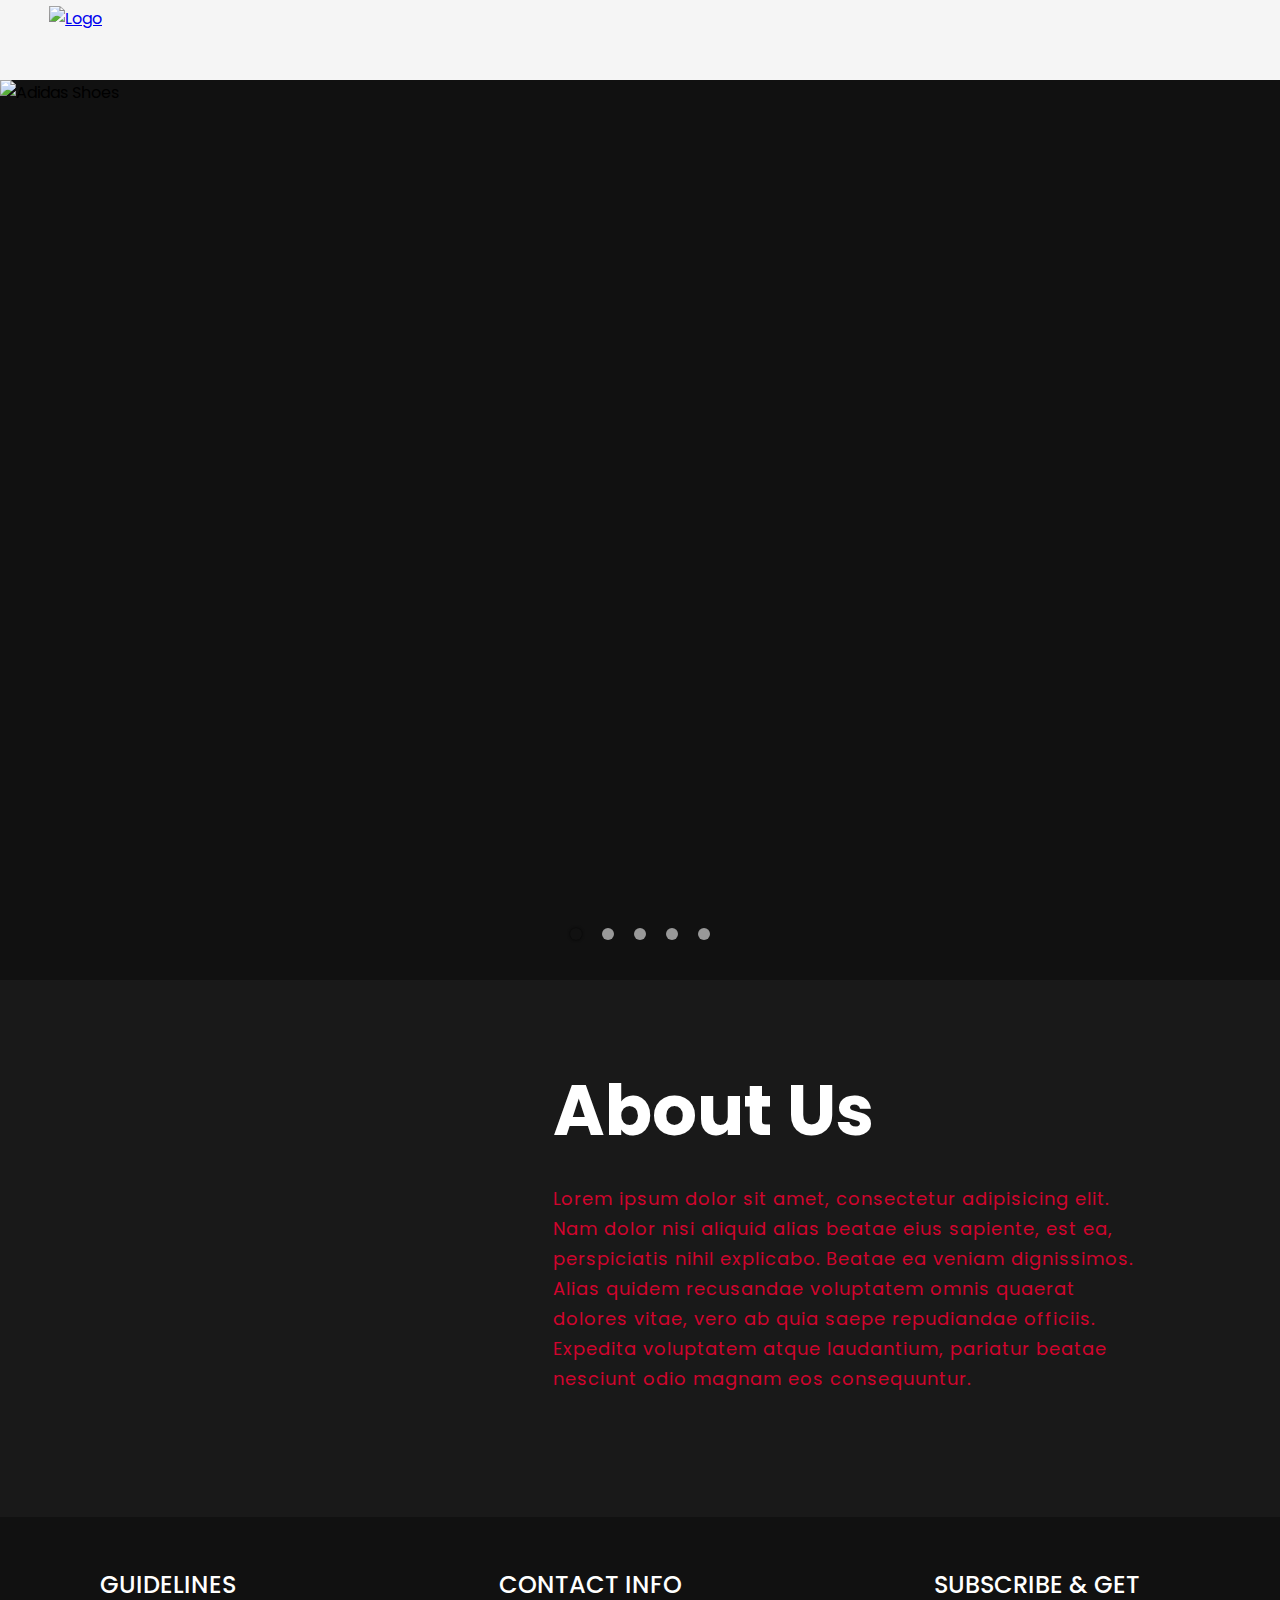
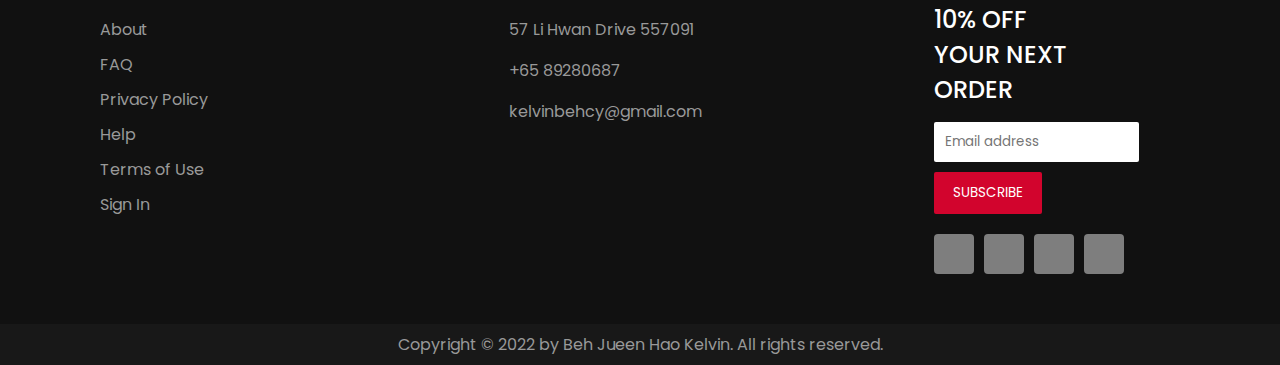
==== index.html @ 75c3de5b "testing" ====
<!DOCTYPE html>
<html lang="en">
  <head>
    <meta charset="UTF-8" />
    <meta http-equiv="X-UA-Compatible" content="IE=edge" />
    <meta name="viewport" content="width=device-width, initial-scale=1.0" />
    <script
      src="https://kit.fontawesome.com/a63376e838.js"
      crossorigin="anonymous"
    ></script>
    <link rel="preconnect" href="https://fonts.googleapis.com" />
    <link rel="preconnect" href="https://fonts.gstatic.com" crossorigin />
    <link
      href="https://fonts.googleapis.com/css2?family=Poppins:wght@300;400;500;600;700;800;900&display=swap"
      rel="stylesheet"
    />
    <script type="text/javascript" src="../js_files/app.js" defer></script>
    <link rel="stylesheet" href="../css_files/normalize.css" />
    <link rel="stylesheet" href="../css_files/styles.css" />
    <title>Home</title>
  </head>
  <body>
    <!-- Header -->
    <header>
      <div class="nav-container">
        <a href="index.html"
          ><img
            id="logo"
            src="../images_files/KIX Company Logo Black.png"
            alt="Logo"
        /></a>
        <nav>
          <ul class="navigation">
            <li><a href="index.html">Home</a></li>
            <li><a href="#">Info</a></li>
            <li><a href="products.html" target="_blank">Products</a></li>
            <li><a href="#">Contact</a></li>
            <li><a href="login.html" target="blank">Log In</a></li>
          </ul>
        </nav>
      </div>
    </header>
    <!-- End Header -->
    <!-- Slide Show Start -->
    <main>
      <div class="image-sliders">
        <div class="slides active">
          <img src="../images_files/Adidas Shoe.jpg" alt="Adidas Shoes" />
        </div>
        <div class="slides">
          <img src="../images_files/Nike Shoe.jpg" alt="Nike Shoes" />
        </div>
        <div class="slides">
          <img src="../images_files/Yeezy Shoe.jpg" alt="Yeezy Shoes" />
        </div>
        <div class="slides">
          <img
            src="../images_files/New Balance Shoe.jpg"
            alt="New Balance Shoes"
          />
        </div>
        <div class="slides">
          <img src="../images_files/Puma Shoe.jpg" alt="Puma Shoes" />
        </div>
        <div class="button-navigation">
          <div class="buttons active"></div>
          <div class="buttons"></div>
          <div class="buttons"></div>
          <div class="buttons"></div>
          <div class="buttons"></div>
        </div>
      </div>
    </main>
    <!-- Slide Show End -->
    <!-- About Us Start -->
    <article>
      <section class="about">
        <div class="about-container">
          <img src="../images_files/KIX Company Logo White.png" alt="" />
          <div class="about-text">
            <h1>about us</h1>
            <p>
              Lorem ipsum dolor sit amet, consectetur adipisicing elit. Nam
              dolor nisi aliquid alias beatae eius sapiente, est ea,
              perspiciatis nihil explicabo. Beatae ea veniam dignissimos. Alias
              quidem recusandae voluptatem omnis quaerat dolores vitae, vero ab
              quia saepe repudiandae officiis. Expedita voluptatem atque
              laudantium, pariatur beatae nesciunt odio magnam eos consequuntur.
            </p>
          </div>
        </div>
      </section>
    </article>
    <!-- About Us End-->
    <!-- Footer Start-->
    <section class="footerstart">
      <footer>
        <div class="footer-container">
          <div class="section quicklinks">
            <h2>Guidelines</h2>
            <ul>
              <li><a href="#">About</a></li>
              <li><a href="#">FAQ</a></li>
              <li><a href="#">Privacy Policy</a></li>
              <li><a href="#">Help</a></li>
              <li><a href="#">Terms of Use</a></li>
              <li><a href="#">Sign In</a></li>
            </ul>
          </div>
          <div class="section contact">
            <h2>Contact Info</h2>
            <ul class="contactinfo">
              <li>
                <span><i class="fa-solid fa-location-dot"></i></span>
                <span
                  ><a
                    href="https://goo.gl/maps/MkbJbfi45PZEK6fr9"
                    target="_blank"
                    >57 Li Hwan Drive 557091</a
                  ></span
                >
              </li>
              <li>
                <span><i class="fa-solid fa-phone"></i></span>
                <p><a href="tel:89280687">+65 89280687</a></p>
              </li>
              <li>
                <span><i class="fa-solid fa-envelope"></i></span>
                <p>
                  <a href="mailto:kelvinbehcy@gmail.com" target="_blank"
                    >kelvinbehcy@gmail.com</a
                  >
                </p>
              </li>
            </ul>
          </div>
          <div class="section subscribe">
            <form action="">
              <h2>Subscribe & get 10% off <br />your next order</h2>
              <label for="email" class="hidden-label">Email</label>
              <input
                name="email"
                type="email"
                placeholder="Email address"
                required
              />
              <input type="submit" value="Subscribe" />
            </form>
            <ul class="socialmedia">
              <li>
                <a href="#"><i class="fa-brands fa-facebook-f"></i></a>
              </li>
              <li>
                <a href="#"><i class="fa-brands fa-twitter"></i></a>
              </li>
              <li>
                <a href="#"><i class="fa-brands fa-instagram"></i></a>
              </li>
              <li>
                <a href="#"><i class="fa-brands fa-youtube"></i></a>
              </li>
            </ul>
          </div>
        </div>
      </footer>
    </section>
    <div class="copyright">
      <p>Copyright © 2022 by Beh Jueen Hao Kelvin. All rights reserved.</p>
    </div>
    <!-- Footer End-->
  </body>
</html>
---- css_files/styles.css ----
/* Importing Google Fonts */
@import url("https://fonts.googleapis.com/css2?family=Poppins:wght@300;400;500;600;700;800;900&display=swap");

* {
  font-family: "Poppins", sans-serif;
  box-sizing: border-box;
  margin: 0;
  padding: 0;
}
html {
  scroll-behavior: smooth;
}
body {
  background: #fff;
  /*background-color: #4158d0;
    background: #0f2027;
    background: -webkit-linear-gradient(to right, #2c5364, #203a43, #0f2027);
    background: linear-gradient(to right, #2c5364, #203a43, #0f2027);*/
  min-height: 100vh;
  background-repeat: no-repeat;
  background-attachment: fixed;
  transition: 0.5s ease;
  -webkit-user-select: none;
  -ms-user-select: none;
  user-select: none;
}
/* Animations */
@keyframes fadeBounce {
  0% {
    opacity: 0;
    transform: translateY(-200%);
  }
  40% {
    transform: translateY(0);
  }
  55% {
    transform: translateY(-6px);
  }
  70% {
    opacity: 1;

    transform: translateY(0);
  }
  85% {
    transform: translateY(-3px);
  }
  100% {
    opacity: 1;
    transform: translateY(0);
  }
}
@keyframes animate-fade {
  0% {
    opacity: 0;
  }
  100% {
    opacity: 1;
  }
}
/* Making my nav header */
header {
  background: #f5f5f5;
  position: relative;
  transition: 0.5s;
}
.nav-container {
  width: 97%;
  height: auto;
  margin: auto;
  height: 79.8px;
}
#logo {
  width: 5%;
  position: relative;
  top: 6px;
  left: 30px;
  animation-duration: 0.5s;
  animation-name: animate-fade;
  animation-delay: 0.5s;
  animation-fill-mode: backwards;
  transition: 0.5s;
}
nav {
  float: right;
  opacity: 0;
  animation: fadeBounce 1s forwards;
}
.navigation {
  margin: 0;
  padding: 0;
  list-style: none;
}
.navigation li {
  list-style-image: none;
  margin: 0 23px;
  transition: 0.5ms;
  float: left;
  margin-top: 23px;
}
.navigation li a {
  display: block;
  position: relative;
  text-decoration: none;
  padding: 5px;
  font-size: 18px;
  color: #111;
  text-transform: uppercase;
  transition: 0.5s;
}
.navigation:hover li a {
  /*transform: scale(1.4);*/
  opacity: 0.3;
  /*filter: blur(5px);*/
}
.navigation li a:hover {
  transform: scale(1.4);
  opacity: 1;
  filter: blur(0);
}
.navigation li a::before {
  content: "";
  position: absolute;
  bottom: 0;
  left: 0;
  width: 100%;
  height: 1px;
  background: #D2042D;
  z-index: -1;
  transform-origin: bottom right;
  transform: scaleX(0);
  transition: transform 0.5s;
}
.navigation li a:hover::before {
  transition: transform 0.5s;
  transform-origin: bottom left;
  transform: scaleX(1);
}
/* Image slider for main content of Home page */
.image-sliders
{
    position: relative;
    width: 100%;
    height: 100vh;
    background: #111;
}
.image-sliders .slides
{
    z-index: 1;
    position: absolute;
    width: 100%;
    clip-path: inset(0 100% 0 0);
    
}
.image-sliders .slides.active
{
    clip-path: inset(0 0 0 0);
    transition: 2.3s ease;
    transition-property: clip-path;
}
.image-sliders .slides img
{
    height: 100vh;
    width: 100%;
    object-fit: cover;
    z-index: 1;

}
.image-sliders .button-navigation
{
    position: absolute;
    display: flex;
    bottom: 30px;
    left: 50%;
    transform: translateX(-50%);
    z-index: 2;
}
.image-sliders .button-navigation .buttons
{
    margin: 10px;
    width: 12px;
    height: 12px;
    cursor: pointer;
    border-radius: 50%;
    background: #999;
}
.image-sliders .button-navigation .buttons.active{
    background: #111;
    box-shadow: 0 0 3px rgba(0, 0, 0, 0.9);
}
/* About Us Home Page */
.about{
  width: 100%;
  padding: 78px 0px;
  background-color: #191919;
}
.about img{
  height: auto;
  width: 320px;
}
.about-text
{
  width: 600px;

}
.about-container
{
  width: 1130px;
  max-width: 95%;
  margin: 0 auto;
  display: flex;
  align-items: center;
  justify-content: space-around;
}
.about-text h1{
  color: white;
  font-size: 70px;
  text-transform: capitalize;
  margin-bottom: 20px;
}
.about-text p
{
  color: #D2042D;
  letter-spacing: 1px;
  line-height: 30px;
  font-size: 18px;
  margin-bottom: 45px;
}
/* Footer for website */
.footerstart {
  display: flex;
  justify-content: flex-end;
  align-items: center;
  flex-direction: column;
}
footer {
  position: relative;
  width: 100%;
  height: auto;
  padding: 50px 100px;
  background: #111;
  display: flex;
  justify-content: center;
  flex-wrap: wrap;
}
footer .footer-container {
  width: 100%;
  display: flex;
  justify-content: space-between;
  flex-wrap: wrap;
  flex-direction: row;
}
footer .footer-container .section {
  margin-right: 30px;
}
footer .footer-container .section.subscribe {
  width: 20%;
}
.hidden-label {
  position: absolute;
  height: 0;
  width: 0;
  overflow: hidden;
  visibility: hidden;
}
.subscribe input[type="email"]
{
  width: 95%;
  display: block;
  box-sizing: border-box;
  padding: 0 10px;
  height: 40px;
  border: 1px solid transparent;
  border-radius: 2px;
  outline: none;
}
.subscribe input[type="submit"]
{
  width: 50%;
  display: block;
  box-sizing: border-box;
  background-color: #D2042D;
  color: #fff;
  padding: 10px 0;
  margin-top: 10px;
  border: 1px solid transparent;
  border-radius: 2px;
  outline: none;
  cursor: pointer;
  text-transform: uppercase;
}
footer .footer-container h2 {
  position: relative;
  color: #fff;
  font-weight: 500;
  margin-bottom: 15px;
  text-transform: uppercase;
}
footer p,
footer span,
footer li a {
  color: #999;
  list-style: none;
  text-decoration: none;
}

.socialmedia {
  margin-top: 20px;
  display: flex;
}
.socialmedia li {
  list-style: none;
}
.socialmedia li a {
  display: inline-block;
  width: 40px;
  height: 40px;
  background: #222;
  display: flex;
  justify-content: center;
  align-items: center;
  margin-right: 10px;
  text-decoration: none;
  border-radius: 4px;
  background-color: #7e7e7e;
}

.socialmedia li a:hover {
  background-color: #fff;
}

.socialmedia li a .fa-brands {
  color: #111;
  font-size: 20px;
}
.socialmedia li a .fa-brands.fa-instagram {
  font-weight: bolder;
}
.quicklinks {
  position: relative;
  width: 25;
}
.quicklinks ul li {
  list-style: none;
}
.quicklinks ul li a {
  color: #999;
  text-decoration: none;
  margin-bottom: 10px;
  display: inline-block;
}
.quicklinks ul li a:hover,
.contact .contactinfo li a:hover {
  color: #fff;
}
.contact {
  width: (35% - 60px);
  margin-right: 0 !important;
}
.contact .contactinfo {
  position: relative;
}
.contact .contactinfo li {
  display: flex;
  margin-bottom: 16px;
}
.contact .contactinfo li span:nth-child(1) {
  color: #fff;
  font-size: 20px;
  margin-right: 10px;
}

.copyright {
  width: 100%;
  background: #181818;
  padding: 8px 100px;
  text-align: center;
  color: #999;
}
@media (max-width: 991px) {
  footer {
    padding: 40px;
  }

  footer .footer-container {
    flex-direction: column;
  }
  .footer .footer-container .section {
    margin-right: 0;
    margin-bottom: 40px;
  }

  footer .footer-container .section.subscribe,
  .quicklinks {
    width: 100%;
  }
  .copyright {
    padding: 8px 40px;
  }
}
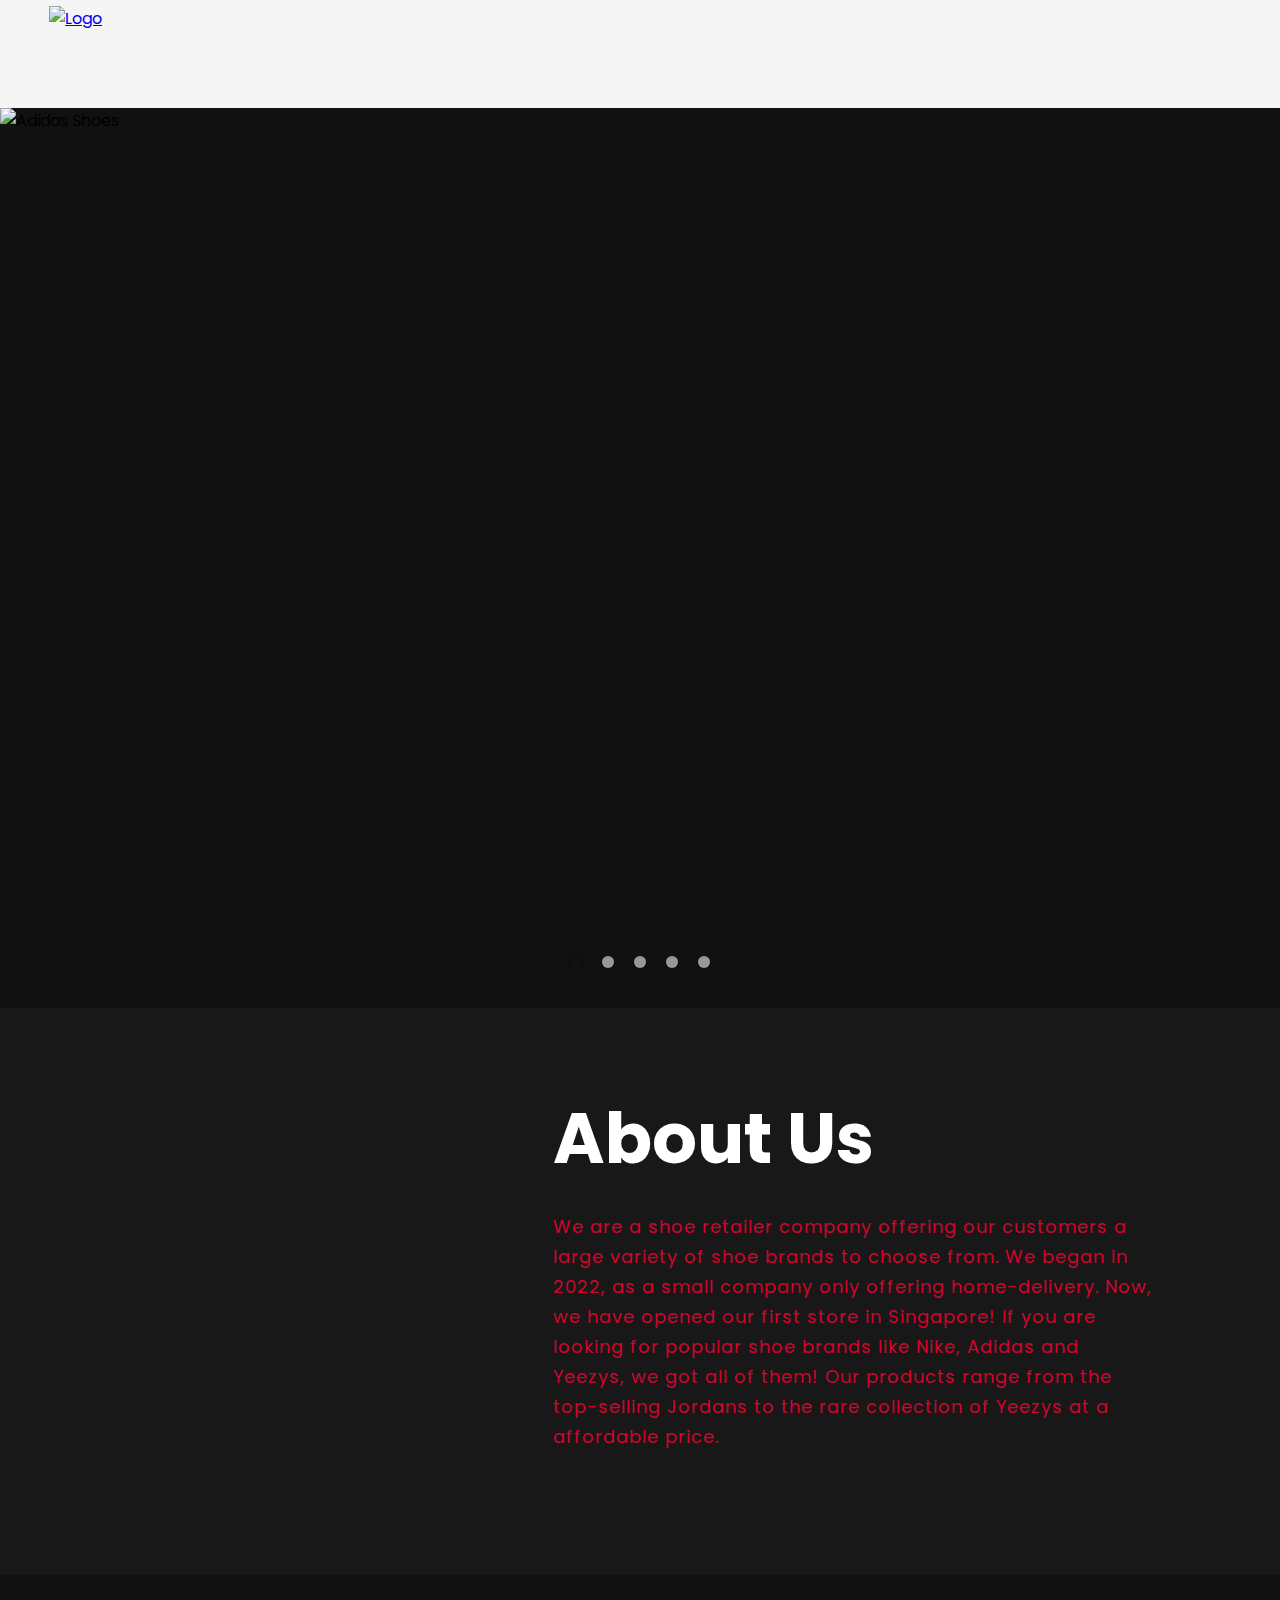
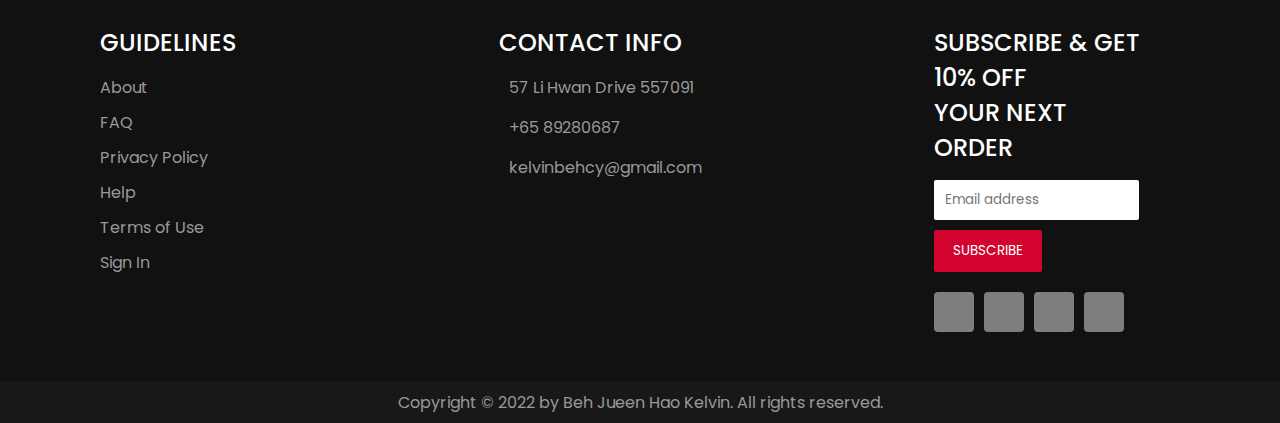
==== commit 48c3257b: "testing for github page" ====
--- a/index.html
+++ b/index.html
@@ -1,172 +1,155 @@
 <!DOCTYPE html>
 <html lang="en">
-  <head>
-    <meta charset="UTF-8" />
-    <meta http-equiv="X-UA-Compatible" content="IE=edge" />
-    <meta name="viewport" content="width=device-width, initial-scale=1.0" />
-    <script
-      src="https://kit.fontawesome.com/a63376e838.js"
-      crossorigin="anonymous"
-    ></script>
-    <link rel="preconnect" href="https://fonts.googleapis.com" />
-    <link rel="preconnect" href="https://fonts.gstatic.com" crossorigin />
-    <link
-      href="https://fonts.googleapis.com/css2?family=Poppins:wght@300;400;500;600;700;800;900&display=swap"
-      rel="stylesheet"
-    />
-    <script type="text/javascript" src="../js_files/app.js" defer></script>
-    <link rel="stylesheet" href="../css_files/normalize.css" />
-    <link rel="stylesheet" href="../css_files/styles.css" />
-    <title>Home</title>
-  </head>
-  <body>
-    <!-- Header -->
-    <header>
-      <div class="nav-container">
-        <a href="index.html"
-          ><img
-            id="logo"
-            src="../images_files/KIX Company Logo Black.png"
-            alt="Logo"
-        /></a>
-        <nav>
-          <ul class="navigation">
-            <li><a href="index.html">Home</a></li>
-            <li><a href="#">Info</a></li>
-            <li><a href="products.html" target="_blank">Products</a></li>
-            <li><a href="#">Contact</a></li>
-            <li><a href="login.html" target="blank">Log In</a></li>
-          </ul>
-        </nav>
+
+<head>
+  <meta charset="UTF-8" />
+  <meta http-equiv="X-UA-Compatible" content="IE=edge" />
+  <meta name="viewport" content="width=device-width, initial-scale=1.0" />
+  <script src="https://kit.fontawesome.com/a63376e838.js" crossorigin="anonymous"></script>
+  <link rel="preconnect" href="https://fonts.googleapis.com" />
+  <link rel="preconnect" href="https://fonts.gstatic.com" crossorigin />
+  <link href="https://fonts.googleapis.com/css2?family=Poppins:wght@300;400;500;600;700;800;900&display=swap"
+    rel="stylesheet" />
+  <script type="text/javascript" src="../js_files/app.js" defer></script>
+  <link rel="stylesheet" href="css_files/normalize.css" />
+  <link rel="stylesheet" href="css_files/styles.css" />
+  <title>Home</title>
+</head>
+
+<body>
+  <!-- Header -->
+  <header>
+    <div class="menu">
+      <div class="line"></div>
+      <div class="line"></div>
+      <div class="line"></div>
+    </div>
+    <div class="nav-container">
+      <a href="index.html"><img id="logo" src="../images_files/KIX Company Logo Black.png" alt="Logo" /></a>
+      <nav>
+        <ul class="navigation">
+          <li><a href="index.html">Home</a></li>
+          <li><a href="../html_files/products.html" target="_blank">Products</a></li>
+          <li><a href="../html_files/guidelines.html" target="_blank">Guidelines</a></li>
+          <li><a href="#linktofooter">Contact</a></li>
+          <li><a href="../html_files/login.html" target="blank">Log In</a></li>
+        </ul>
+      </nav>
+    </div>
+  </header>
+  <!-- End Header -->
+  <!-- Slide Show Start -->
+  <main>
+    <div class="image-sliders">
+      <div class="slides active">
+        <img src="../images_files/Adidas Shoe.jpg" alt="Adidas Shoes" />
       </div>
-    </header>
-    <!-- End Header -->
-    <!-- Slide Show Start -->
-    <main>
-      <div class="image-sliders">
-        <div class="slides active">
-          <img src="../images_files/Adidas Shoe.jpg" alt="Adidas Shoes" />
-        </div>
-        <div class="slides">
-          <img src="../images_files/Nike Shoe.jpg" alt="Nike Shoes" />
-        </div>
-        <div class="slides">
-          <img src="../images_files/Yeezy Shoe.jpg" alt="Yeezy Shoes" />
-        </div>
-        <div class="slides">
-          <img
-            src="../images_files/New Balance Shoe.jpg"
-            alt="New Balance Shoes"
-          />
-        </div>
-        <div class="slides">
-          <img src="../images_files/Puma Shoe.jpg" alt="Puma Shoes" />
-        </div>
-        <div class="button-navigation">
-          <div class="buttons active"></div>
-          <div class="buttons"></div>
-          <div class="buttons"></div>
-          <div class="buttons"></div>
-          <div class="buttons"></div>
+      <div class="slides">
+        <img src="../images_files/Nike Shoe.jpg" alt="Nike Shoes" />
+      </div>
+      <div class="slides">
+        <img src="../images_files/Yeezy Shoe.jpg" alt="Yeezy Shoes" />
+      </div>
+      <div class="slides">
+        <img src="../images_files/New Balance Shoe.jpg" alt="New Balance Shoes" />
+      </div>
+      <div class="slides">
+        <img src="../images_files/Puma Shoe.jpg" alt="Puma Shoes" />
+      </div>
+      <div class="button-navigation">
+        <div class="buttons active"></div>
+        <div class="buttons"></div>
+        <div class="buttons"></div>
+        <div class="buttons"></div>
+        <div class="buttons"></div>
+      </div>
+    </div>
+  </main>
+  <!-- Slide Show End -->
+  <!-- About Us Start -->
+  <article id="about">
+    <section class="about">
+      <div class="about-container">
+        <img src="../images_files/KIX Company Logo White.png" alt="" />
+        <div class="about-text">
+          <h1>about us</h1>
+          <p>
+            We are a shoe retailer company offering our customers a large variety of shoe brands to choose from. We
+            began in 2022, as a small company only offering home-delivery. Now, we have opened our first store in
+            Singapore! If you
+            are looking for popular shoe brands like Nike, Adidas and Yeezys, we got all of them! Our products range
+            from the top-selling Jordans to the rare collection of Yeezys at a affordable price.
+          </p>
         </div>
       </div>
-    </main>
-    <!-- Slide Show End -->
-    <!-- About Us Start -->
-    <article>
-      <section class="about">
-        <div class="about-container">
-          <img src="../images_files/KIX Company Logo White.png" alt="" />
-          <div class="about-text">
-            <h1>about us</h1>
+    </section>
+  </article>
+  <!-- About Us End-->
+  <!-- Footer Start-->
+  <a id="linktofooter">
+    <section class="footerstart"></section>
+  </a>
+  <footer>
+    <div class="footer-container">
+      <div class="section quicklinks">
+        <h2>Guidelines</h2>
+        <ul>
+          <li><a href="index.html#about">About</a></li>
+          <li><a href="../html_files/guidelines.html#faq" target="_blank">FAQ</a></li>
+          <li><a href="../html_files/guidelines.html#pp" target="_blank">Privacy Policy</a></li>
+          <li><a href="../html_files/guidelines.html#help" target="_blank">Help</a></li>
+          <li><a href="../html_files/guidelines.html#tou" target="_blank">Terms of Use</a></li>
+          <li><a href="../html_files/login.html" target="_blank">Sign In</a></li>
+        </ul>
+      </div>
+      <div class="section contact">
+        <h2>Contact Info</h2>
+        <ul class="contactinfo">
+          <li>
+            <span><i class="fa-solid fa-location-dot"></i></span>
+            <span><a href="https://goo.gl/maps/MkbJbfi45PZEK6fr9" target="_blank">57 Li Hwan Drive 557091</a></span>
+          </li>
+          <li>
+            <span><i class="fa-solid fa-phone"></i></span>
+            <p><a href="tel:89280687">+65 89280687</a></p>
+          </li>
+          <li>
+            <span><i class="fa-solid fa-envelope"></i></span>
             <p>
-              Lorem ipsum dolor sit amet, consectetur adipisicing elit. Nam
-              dolor nisi aliquid alias beatae eius sapiente, est ea,
-              perspiciatis nihil explicabo. Beatae ea veniam dignissimos. Alias
-              quidem recusandae voluptatem omnis quaerat dolores vitae, vero ab
-              quia saepe repudiandae officiis. Expedita voluptatem atque
-              laudantium, pariatur beatae nesciunt odio magnam eos consequuntur.
+              <a href="mailto:kelvinbehcy@gmail.com" target="_blank">kelvinbehcy@gmail.com</a>
             </p>
-          </div>
-        </div>
-      </section>
-    </article>
-    <!-- About Us End-->
-    <!-- Footer Start-->
-    <section class="footerstart">
-      <footer>
-        <div class="footer-container">
-          <div class="section quicklinks">
-            <h2>Guidelines</h2>
-            <ul>
-              <li><a href="#">About</a></li>
-              <li><a href="#">FAQ</a></li>
-              <li><a href="#">Privacy Policy</a></li>
-              <li><a href="#">Help</a></li>
-              <li><a href="#">Terms of Use</a></li>
-              <li><a href="#">Sign In</a></li>
-            </ul>
-          </div>
-          <div class="section contact">
-            <h2>Contact Info</h2>
-            <ul class="contactinfo">
-              <li>
-                <span><i class="fa-solid fa-location-dot"></i></span>
-                <span
-                  ><a
-                    href="https://goo.gl/maps/MkbJbfi45PZEK6fr9"
-                    target="_blank"
-                    >57 Li Hwan Drive 557091</a
-                  ></span
-                >
-              </li>
-              <li>
-                <span><i class="fa-solid fa-phone"></i></span>
-                <p><a href="tel:89280687">+65 89280687</a></p>
-              </li>
-              <li>
-                <span><i class="fa-solid fa-envelope"></i></span>
-                <p>
-                  <a href="mailto:kelvinbehcy@gmail.com" target="_blank"
-                    >kelvinbehcy@gmail.com</a
-                  >
-                </p>
-              </li>
-            </ul>
-          </div>
-          <div class="section subscribe">
-            <form action="">
-              <h2>Subscribe & get 10% off <br />your next order</h2>
-              <label for="email" class="hidden-label">Email</label>
-              <input
-                name="email"
-                type="email"
-                placeholder="Email address"
-                required
-              />
-              <input type="submit" value="Subscribe" />
-            </form>
-            <ul class="socialmedia">
-              <li>
-                <a href="#"><i class="fa-brands fa-facebook-f"></i></a>
-              </li>
-              <li>
-                <a href="#"><i class="fa-brands fa-twitter"></i></a>
-              </li>
-              <li>
-                <a href="#"><i class="fa-brands fa-instagram"></i></a>
-              </li>
-              <li>
-                <a href="#"><i class="fa-brands fa-youtube"></i></a>
-              </li>
-            </ul>
-          </div>
-        </div>
-      </footer>
-    </section>
-    <div class="copyright">
-      <p>Copyright © 2022 by Beh Jueen Hao Kelvin. All rights reserved.</p>
+          </li>
+        </ul>
+      </div>
+      <div class="section subscribe">
+        <form action="">
+          <h2>Subscribe & get 10% off <br />your next order</h2>
+          <label for="email" class="hidden-label">Email</label>
+          <input name="email" type="email" placeholder="Email address" required />
+          <input type="submit" value="Subscribe" />
+        </form>
+        <ul class="socialmedia">
+          <li>
+            <a href="https://www.facebook.com/" target="_blank"><i class="fa-brands fa-facebook-f"></i></a>
+          </li>
+          <li>
+            <a href="https://twitter.com/home" target="_blank"><i class="fa-brands fa-twitter"></i></a>
+          </li>
+          <li>
+            <a href="https://www.instagram.com/" target="_blank"><i class="fa-brands fa-instagram"></i></a>
+          </li>
+          <li>
+            <a href="https://www.youtube.com/" target="_blank"><i class="fa-brands fa-youtube"></i></a>
+          </li>
+        </ul>
+      </div>
     </div>
-    <!-- Footer End-->
-  </body>
-</html>
+  </footer>
+  </section>
+  <div class="copyright">
+    <p>Copyright © 2022 by Beh Jueen Hao Kelvin. All rights reserved.</p>
+  </div>
+  <!-- Footer End-->
+</body>
+
+</html>--- a/css_files/styles.css
+++ b/css_files/styles.css
@@ -57,8 +57,28 @@
     opacity: 1;
   }
 }
-/* Making my nav header */
+@keyframes rainbow-colors {
+  0% {
+    color: hsl(197, 97%, 66%, 1);
+  }
+  25% {
+    color: hsl(0, 100%, 100%, 1);
+  }
+  50% {
+    color: hsl(348, 83%, 81%, 1);
+  }
+  75% {
+    color: hsl(0.75turn, 90%, 65%);
+  }
+  100% {
+    color: hsl(1turn, 90%, 65%);
+  }
+}
+/* Making my nav header Start*/
 header {
+  display: flex;
+  justify-content: space-between;
+  align-items: center;
   background: #f5f5f5;
   position: relative;
   transition: 0.5s;
@@ -67,14 +87,14 @@
   width: 97%;
   height: auto;
   margin: auto;
-  height: 79.8px;
+  height: 12vh;
 }
 #logo {
-  width: 5%;
+  width: 4em;
   position: relative;
   top: 6px;
   left: 30px;
-  animation-duration: 0.5s;
+  animation-duration: 0.5s ease;
   animation-name: animate-fade;
   animation-delay: 0.5s;
   animation-fill-mode: backwards;
@@ -85,14 +105,18 @@
   opacity: 0;
   animation: fadeBounce 1s forwards;
 }
+.navigation ul {
+  display: flex;
+}
 .navigation {
-  margin: 0;
-  padding: 0;
+  display: flex;
+  justify-content: center;
+  flex-wrap: wrap;
   list-style: none;
 }
 .navigation li {
   list-style-image: none;
-  margin: 0 23px;
+  margin: 0 25px;
   transition: 0.5ms;
   float: left;
   margin-top: 23px;
@@ -105,7 +129,7 @@
   font-size: 18px;
   color: #111;
   text-transform: uppercase;
-  transition: 0.5s;
+  transition: 0.5s ease;
 }
 .navigation:hover li a {
   /*transform: scale(1.4);*/
@@ -113,6 +137,7 @@
   /*filter: blur(5px);*/
 }
 .navigation li a:hover {
+  backface-visibility: hidden;
   transform: scale(1.4);
   opacity: 1;
   filter: blur(0);
@@ -124,7 +149,7 @@
   left: 0;
   width: 100%;
   height: 1px;
-  background: #D2042D;
+  background: #d2042d;
   z-index: -1;
   transform-origin: bottom right;
   transform: scaleX(0);
@@ -135,75 +160,105 @@
   transform-origin: bottom left;
   transform: scaleX(1);
 }
-/* Image slider for main content of Home page */
-.image-sliders
-{
-    position: relative;
-    width: 100%;
-    height: 100vh;
+header .menu {
+  display: none;
+}
+@media (max-width: 880px) {
+  header .menu {
+    display: block;
+    cursor: pointer;
+  }
+  header .menu .line {
+    width: 30px;
+    height: 3px;
     background: #111;
-}
-.image-sliders .slides
-{
-    z-index: 1;
+    margin: 6px 0;
+  }
+  .navigation {
+    height: 450px;
     position: absolute;
-    width: 100%;
-    clip-path: inset(0 100% 0 0);
-    
-}
-.image-sliders .slides.active
-{
-    clip-path: inset(0 0 0 0);
-    transition: 2.3s ease;
-    transition-property: clip-path;
-}
-.image-sliders .slides img
-{
-    height: 100vh;
-    width: 100%;
-    object-fit: cover;
-    z-index: 1;
-
-}
-.image-sliders .button-navigation
-{
-    position: absolute;
-    display: flex;
-    bottom: 30px;
-    left: 50%;
-    transform: translateX(-50%);
-    z-index: 2;
-}
-.image-sliders .button-navigation .buttons
-{
-    margin: 10px;
-    width: 12px;
-    height: 12px;
-    cursor: pointer;
-    border-radius: 50%;
-    background: #999;
-}
-.image-sliders .button-navigation .buttons.active{
-    background: #111;
-    box-shadow: 0 0 3px rgba(0, 0, 0, 0.9);
-}
-/* About Us Home Page */
-.about{
+    top: 80px;
+    left: 0;
+    right: 0;
+    width: 100vw;
+    background: #fff;
+    transition: 0.5s;
+  }
+  .navigation ul {
+    display: block;
+    width: fit-content;
+    margin: 80px auto 0 auto;
+    text-align: center;
+    transition: 0.5s;
+  }
+}
+/* Making my nav header End*/
+/* Image slider for main content (Home page) Start */
+.image-sliders {
+  position: relative;
+  width: 100%;
+  height: 100vh;
+  background: #111;
+}
+.image-sliders .slides {
+  z-index: 1;
+  position: absolute;
+  width: 100%;
+  height: 100vh;
+  clip-path: inset(0 100% 0 0);
+}
+.image-sliders .slides.active {
+  clip-path: inset(0 0 0 0);
+  transition: 2.3s ease;
+  transition-property: clip-path;
+}
+.image-sliders .slides img {
+  height: 100vh;
+  width: 100%;
+  object-fit: cover;
+  z-index: 1;
+}
+.image-sliders .button-navigation {
+  position: absolute;
+  display: flex;
+  bottom: 30px;
+  left: 50%;
+  transform: translateX(-50%);
+  z-index: 2;
+}
+.image-sliders .button-navigation .buttons {
+  margin: 10px;
+  width: 12px;
+  height: 12px;
+  cursor: pointer;
+  border-radius: 50%;
+  background: #999;
+}
+.image-sliders .button-navigation .buttons.active {
+  background: #111;
+  box-shadow: 0 0 3px rgba(0, 0, 0, 0.9);
+}
+@media (max-width: 1024px) {
+  .image-sliders {
+    max-width: 100%;
+    max-height: auto;
+  }
+}
+/* Image slider for main content (Home page) End */
+/* About Us (Home Page) Start */
+article .about {
   width: 100%;
   padding: 78px 0px;
-  background-color: #191919;
-}
-.about img{
+  background-color: #181818;
+}
+.about img {
   height: auto;
   width: 320px;
 }
-.about-text
-{
+.about-text {
   width: 600px;
-
-}
-.about-container
-{
+}
+.about-container {
   width: 1130px;
   max-width: 95%;
   margin: 0 auto;
@@ -211,21 +266,64 @@
   align-items: center;
   justify-content: space-around;
 }
-.about-text h1{
-  color: white;
+.about-text h1 {
+  color: #fff;
   font-size: 70px;
   text-transform: capitalize;
   margin-bottom: 20px;
-}
-.about-text p
-{
-  color: #D2042D;
+  transition: color 0.2s ease-in-out;
+  animation: rainbow-colors 5s linear alternate-reverse infinite;
+}
+.about-text p {
+  color: #d2042d;
   letter-spacing: 1px;
   line-height: 30px;
   font-size: 18px;
   margin-bottom: 45px;
 }
-/* Footer for website */
+@media (max-width: 1024px) {
+  .about-container {
+    flex-direction: column;
+  }
+  .about img {
+    width: 200px;
+    align-self: center;
+  }
+  .about-text h1 {
+    text-align: center;
+  }
+}
+@media (max-width: 768px) {
+  .about img {
+    width: 150px;
+  }
+  .about-text h1 {
+    font-size: 60px;
+  }
+  .about-text p {
+    font-size: 16px;
+    width: 65%;
+    height: auto;
+    margin: auto;
+  }
+}
+@media (max-width: 480px) {
+  .about img {
+    width: 100px;
+  }
+  .about-text h1 {
+    font-size: 50px;
+  }
+  .about-text p {
+    text-align: center;
+    font-size: 12px;
+    width: 45%;
+    height: auto;
+    margin: auto;
+  }
+}
+/* About Us (Home Page) End */
+/* Footer for website Start*/
 .footerstart {
   display: flex;
   justify-content: flex-end;
@@ -262,8 +360,7 @@
   overflow: hidden;
   visibility: hidden;
 }
-.subscribe input[type="email"]
-{
+.subscribe input[type="email"] {
   width: 95%;
   display: block;
   box-sizing: border-box;
@@ -273,12 +370,11 @@
   border-radius: 2px;
   outline: none;
 }
-.subscribe input[type="submit"]
-{
+.subscribe input[type="submit"] {
   width: 50%;
   display: block;
   box-sizing: border-box;
-  background-color: #D2042D;
+  background-color: #d2042d;
   color: #fff;
   padding: 10px 0;
   margin-top: 10px;
@@ -353,7 +449,6 @@
   color: #fff;
 }
 .contact {
-  width: (35% - 60px);
   margin-right: 0 !important;
 }
 .contact .contactinfo {
@@ -361,7 +456,7 @@
 }
 .contact .contactinfo li {
   display: flex;
-  margin-bottom: 16px;
+  margin-bottom: 15px;
 }
 .contact .contactinfo li span:nth-child(1) {
   color: #fff;
@@ -372,9 +467,9 @@
 .copyright {
   width: 100%;
   background: #181818;
+  color: #999;
   padding: 8px 100px;
   text-align: center;
-  color: #999;
 }
 @media (max-width: 991px) {
   footer {
@@ -396,4 +491,385 @@
   .copyright {
     padding: 8px 40px;
   }
-}+}
+/* Footer for website End*/
+/* Making Sign In (Login Page) Start*/
+.signin-main {
+  background-color: #191919;
+}
+.userinput {
+  position: relative;
+  display: flex;
+  height: 110vh;
+  justify-content: center;
+  align-items: center;
+  padding: 20px;
+  transition: 1s ease;
+  -webkit-user-select: none;
+  -ms-user-select: none;
+  user-select: none;
+  animation: fadeBounce 1s forwards;
+}
+.userinput .formcontainer {
+  position: relative;
+  background-color: #999;
+  width: 70%;
+  height: 550px;
+  overflow: hidden;
+  border-radius: 5px;
+}
+.userinput .formcontainer .user {
+  position: absolute;
+  display: flex;
+  top: 0;
+  left: 0;
+  width: 100%;
+  height: 100%;
+}
+.userinput .formcontainer .user .imgbox {
+  position: relative;
+  width: 50%;
+  height: 100%;
+}
+.userinput .formcontainer .user .imgbox img {
+  position: absolute;
+  object-fit: cover;
+  top: 0;
+  left: 0;
+  width: 100%;
+  height: 100%;
+}
+.userinput .formcontainer .user .formbox {
+  position: relative;
+  display: flex;
+  justify-content: center;
+  align-items: center;
+  width: 50%;
+  height: 100%;
+  background: #fff;
+  padding: 40px;
+  transition: 0.5s ease;
+}
+.userinput .formcontainer .user .formbox h2 {
+  position: relative;
+  font-size: 30px;
+  font-weight: 600;
+  text-transform: uppercase;
+  letter-spacing: 2px;
+  text-align: center;
+  width: 100%;
+  margin-bottom: 20px;
+  color: #555;
+}
+.userinput .formcontainer .user .formbox .signin-text {
+  position: relative;
+  bottom: 30px;
+  font-size: 30px;
+  font-weight: 600;
+  text-transform: uppercase;
+  letter-spacing: 2px;
+  text-align: center;
+  width: 100%;
+  margin-bottom: 20px;
+  color: #555;
+}
+section .formcontainer .user .formbox input {
+  width: 100%;
+  padding: 15px;
+  background-color: #f5f5f5;
+  color: #555;
+  border: none;
+  box-shadow: none;
+  border-radius: 3px;
+  font-size: 14px;
+  margin: 9px 0;
+  letter-spacing: 1px;
+  font-weight: 300;
+}
+section .formcontainer .user .formbox input[type="submit"] {
+  max-width: 100px;
+  background: #181818;
+  color: #fff;
+  cursor: pointer;
+  font-size: 14px;
+  font-weight: 500;
+  letter-spacing: 1px;
+  transition: 0.5s;
+}
+section .formcontainer .user.signupbox .formbox input[type="submit"] {
+  background: #181818;
+}
+section .formcontainer .user .formbox .signup {
+  position: relative;
+  margin-top: 20px;
+  font-size: 14px;
+  letter-spacing: 1px;
+  color: #555;
+  text-transform: uppercase;
+  font-weight: 450;
+}
+section .formcontainer .user .formbox .signup-policy a,
+section .formcontainer .user .formbox .signup a {
+  font-weight: 600;
+  font-size: 16px;
+  color: #181818;
+}
+section .formcontainer .user .formbox .signup a {
+  text-decoration: none;
+}
+.userinput .formcontainer .signupbox {
+  pointer-events: none;
+}
+.userinput .formcontainer.formcontainer.active .signupbox {
+  pointer-events: initial;
+}
+.userinput .formcontainer .signupbox .formbox {
+  top: 100%;
+}
+.userinput .formcontainer.active .signupbox .formbox {
+  top: 0;
+}
+.userinput .formcontainer .signupbox .imgbox {
+  transition: 0.5s ease;
+  top: -100%;
+}
+.userinput .formcontainer.active .signupbox .imgbox {
+  top: 0;
+}
+.userinput .formcontainer .signinbox .formbox {
+  top: 0;
+}
+.userinput .formcontainer.formcontainer.active .signinbox .formbox {
+  top: 100%;
+}
+.userinput .formcontainer .signinbox .imgbox {
+  transition: 0.5s ease;
+  top: 0;
+}
+.userinput .formcontainer.formcontainer.active .signinbox .imgbox {
+  top: -100%;
+}@media (max-width: 1286px) {
+  .userinput .formcontainer .user .formbox h2 {
+    font-size: 25px;
+    display: inline-block;
+    white-space: nowrap;
+    overflow: hidden;
+    clear: both;
+  }
+  section .formcontainer .user .formbox .signup-policy a,
+  section .formcontainer .user .formbox .signup a {
+    font-size: 15px;
+    font-weight: 550;
+  }
+}
+@media (max-width: 1024px) {
+  .userinput.card.formcontainer {
+    max-width: 400px;
+  }
+  .userinput .formcontainer .imgbox {
+    display: none;
+  }
+  .userinput .formcontainer .user .formbox {
+    width: 100%;
+  }
+  .userinput .formcontainer.active .signinbox .formbox {
+    top: -100%;
+  }
+  .userinput .formcontainer .user .formbox h2 {
+    font-size: 30px;
+  }
+}
+@media (max-width: 768px) {
+  .userinput .formcontainer {
+    width: 105%;
+  }
+}
+@media (max-width: 716px) {
+  .userinput .formcontainer .user .formbox h2 {
+    font-size: 25px;
+  }
+  .userinput .formcontainer .user .formbox {
+    width: 100%;
+  }
+}
+@media (max-width: 716px) {
+  section .formcontainer .user.signupbox .formbox input[type="submit"] {
+    display: block;
+  }
+  .userinput .formcontainer .user .formbox h2,
+  .userinput .formcontainer .user .formbox .signin-text {
+    font-size: 20px;
+  }
+  section .formcontainer .user .formbox .signup{
+    font-size: 15px;
+  }
+  section .formcontainer .user .formbox .signup-policy a{
+    font-size: 17px;
+  }
+  section .formcontainer .user .formbox .signup-policy p{
+    font-size: 9px;
+  }
+  section .formcontainer .user .formbox input[type="submit"]{
+    font-size: 13px;
+    padding: 10px;
+  }
+
+}
+
+/* Making Sign In (Login Page) End*/
+/* Shoe Showcase (Products Page) Start*/
+.products {
+  display: flex;
+  justify-content: center;
+  align-items: center;
+  min-height: 100vh;
+  background-color: #191919;
+  overflow: hidden;
+  padding: 100px 20px;
+  box-sizing: border-box;
+  flex-wrap: wrap;
+}
+.products-container {
+  position: relative;
+  display: flex;
+  justify-content: center;
+  align-items: center;
+  flex-wrap: wrap;
+  z-index: 5;
+}
+.products-container .shoe-card {
+  position: relative;
+  display: flex;
+  justify-content: center;
+  align-items: center;
+  border-radius: 30px;
+  flex-direction: column;
+  width: 300px;
+  height: 400px;
+  margin: 20px 40px;
+  background: rgba(44, 41, 41, 0.2);
+  box-shadow: 0 30px 30px rgba(0, 0, 0, 0.2);
+}
+.products-container .shoe-card .shoe-img {
+  position: relative;
+  display: flex;
+  justify-content: center;
+  align-items: center;
+  flex-direction: column;
+  padding: 25px;
+  transition: 0.5s ease-in-out;
+}
+.products-container .shoe-card:hover .shoe-img {
+  transform: translateY(-90px);
+}
+.products-container .shoe-card .shoe-img img {
+  max-width: 100%;
+  margin: 0 0 20px;
+  transition: 0.5s ease-in-out;
+}
+.products-container .shoe-card .shoe-img img.adjust {
+  margin: 0px;
+  content: inherit;
+}
+.products-container .shoe-card:hover .shoe-img img {
+  transform: translate(-15px, -35px) rotate(-20deg) scale(1.4);
+}
+.products-container .shoe-card .shoe-img h2 {
+  color: #fff;
+  font-weight: 600;
+}
+.products-container .shoe-card .shoe-img h2.adjust {
+  position: relative;
+  bottom: 12px;
+}
+.products-container .shoe-card .shoe-info {
+  position: absolute;
+  display: flex;
+  justify-content: center;
+  align-items: center;
+  flex-direction: column;
+  bottom: 20px;
+  transition: 0.5s ease-in-out;
+  opacity: 0;
+  visibility: hidden;
+}
+.products-container .shoe-card:hover .shoe-info {
+  opacity: 1;
+  visibility: visible;
+  transform: translateY(-45px);
+}
+
+.products-container .shoe-card .shoe-info .size,
+.products-container .shoe-card .shoe-info .color {
+  display: flex;
+  justify-content: center;
+  align-items: center;
+  padding: 8px 20px;
+}
+.products-container .shoe-card .shoe-info .size h3,
+.products-container .shoe-card .shoe-info .color h3 {
+  color: #fff;
+  font-weight: 300;
+  font-size: 15px;
+  letter-spacing: 1px;
+  text-transform: uppercase;
+  margin-right: 10px;
+}
+.products-container .shoe-card .shoe-info .size span {
+  width: 28px;
+  height: 25px;
+  line-height: 26px;
+  display: inline-block;
+  color: #111;
+  background: #fff;
+  border-radius: 10px;
+  text-align: center;
+  margin: 0 6px;
+  font-size: 14px;
+  font-weight: 600;
+  transition: 0.5s ease;
+  cursor: pointer;
+}
+.products-container .shoe-card .shoe-info .size span:hover,
+.products-container .shoe-card .shoe-info a:hover {
+  background: #d2042d;
+}
+.products-container .shoe-card .shoe-info a {
+  position: relative;
+  display: inline-block;
+  color: #111;
+  top: 10px;
+  padding: 15px 35px;
+  background: #fff;
+  font-weight: 700;
+  border-radius: 45px;
+  letter-spacing: 1px;
+  text-transform: uppercase;
+  text-decoration: none;
+  transition: 0.5s ease;
+}
+/* Shoe Showcase (Products Page) End*/
+/* Guidelines (Guidelines Page) Start*/
+main .guidelines-container {
+  min-height: 100vh;
+  width: 90%;
+  margin: auto;
+  margin-top: 20px;
+  display: flex;
+  flex-direction: column;
+}
+main .guidelines-container div {
+  padding-bottom: 30px;
+}
+
+main .guidelines-container h1 {
+  font-weight: 500;
+  letter-spacing: 0.2px;
+  text-transform: uppercase;
+  text-decoration: underline #d2042d;
+}
+main .guidelines-container p {
+  font-weight: 400;
+  font-size: 18px;
+}
+/* Guidelines (Guidelines Page) End*/
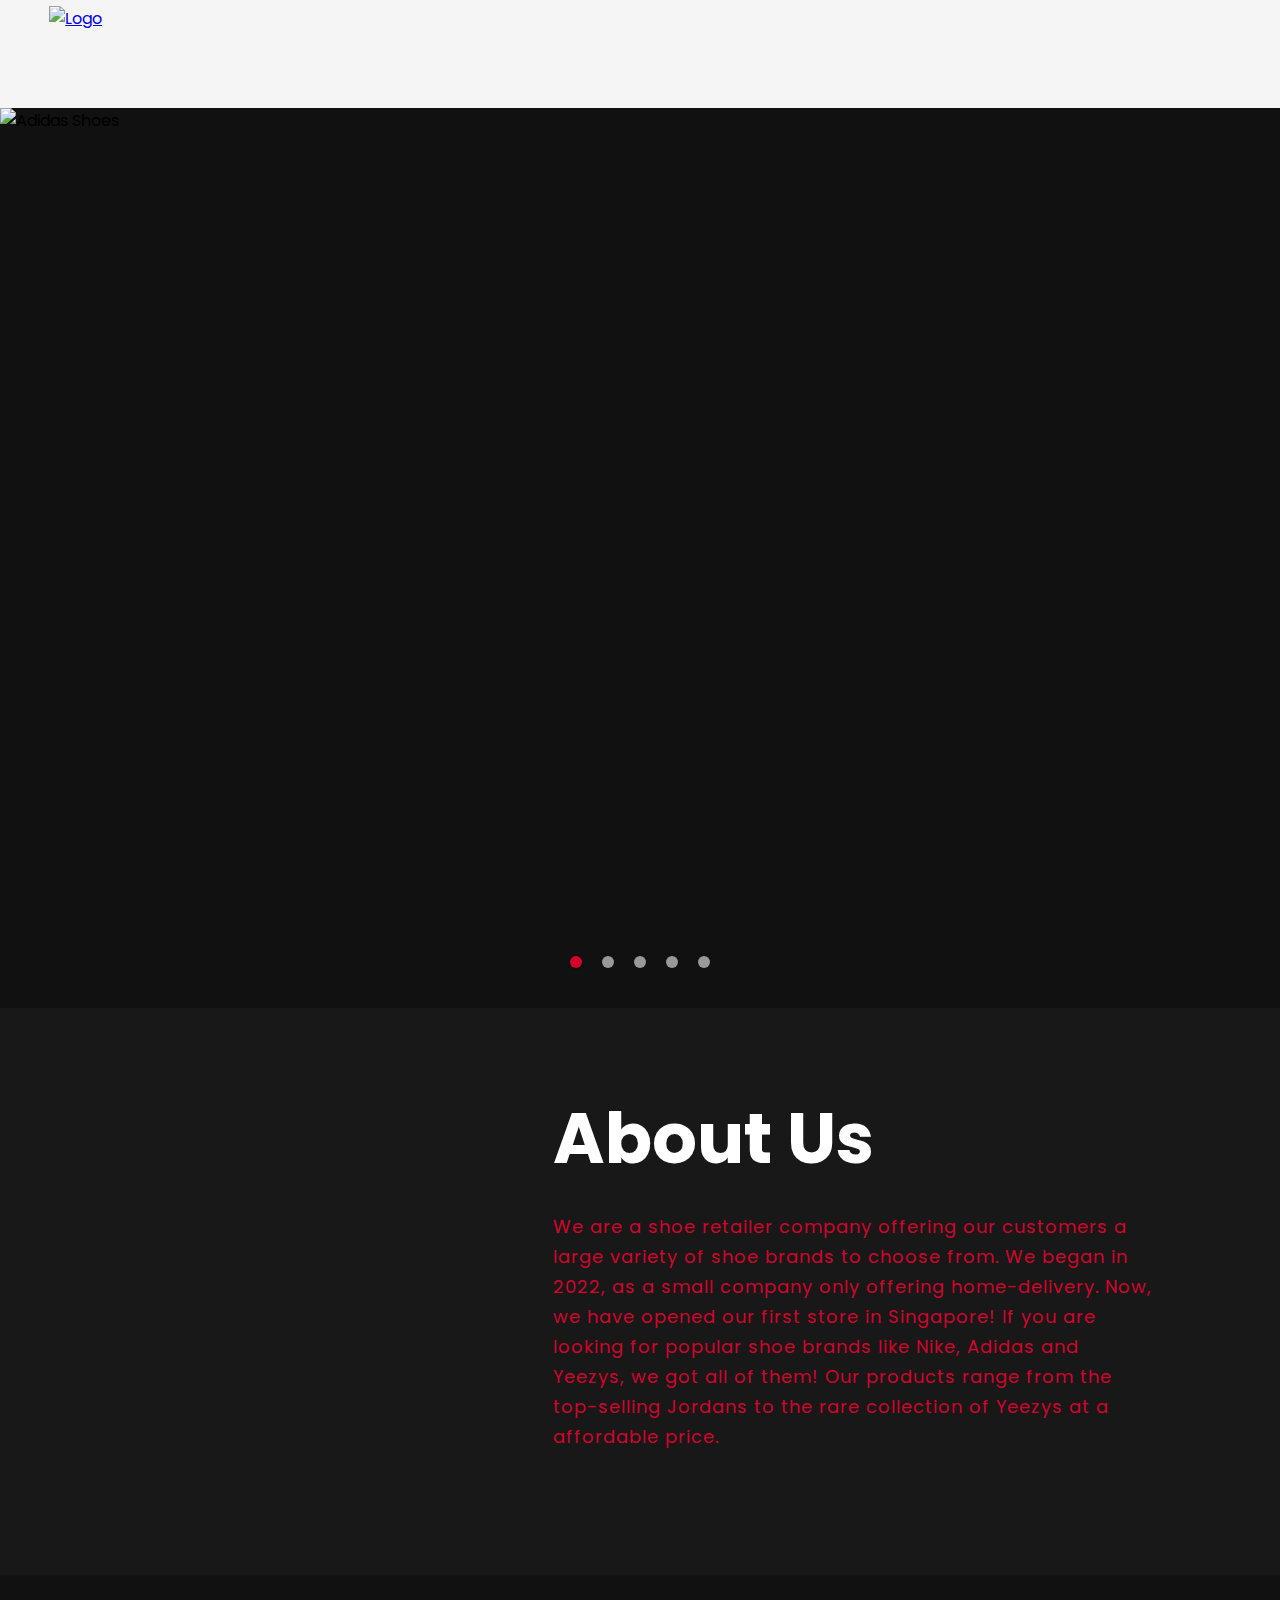
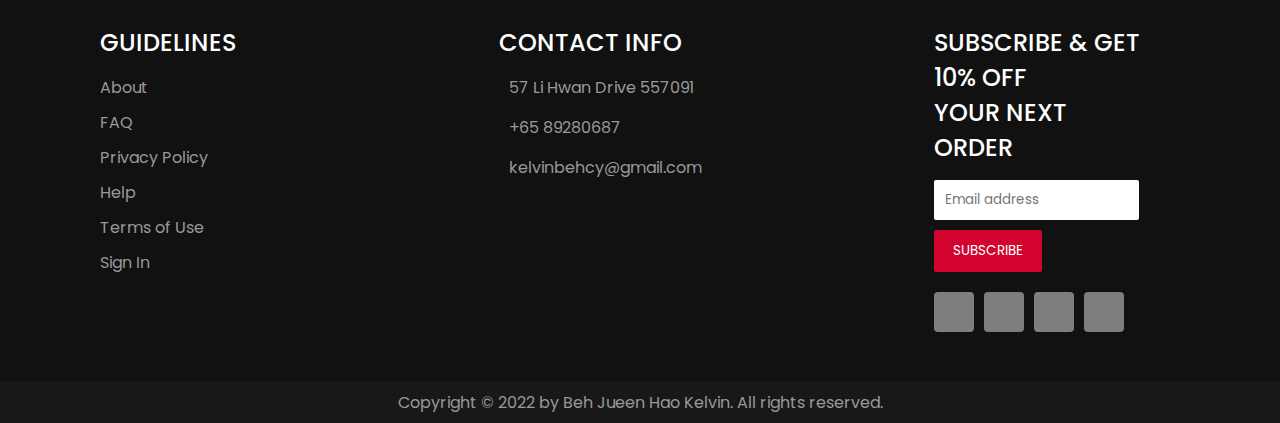
==== commit 115e3751: "html for hidden nav" ====
--- a/index.html
+++ b/index.html
@@ -11,28 +11,64 @@
   <link href="https://fonts.googleapis.com/css2?family=Poppins:wght@300;400;500;600;700;800;900&display=swap"
     rel="stylesheet" />
   <script type="text/javascript" src="../js_files/app.js" defer></script>
+  <script src="js_files/hidden-nav.js" defer></script>
   <link rel="stylesheet" href="css_files/normalize.css" />
   <link rel="stylesheet" href="css_files/styles.css" />
   <title>Home</title>
 </head>
-
 <body>
+  <!-- Hidden navigation for smaller screen sizes-->
+  <div class="navigation-hidden">
+    <div class="toggle"></div>
+      <ul>
+        <li>
+          <a href="index.html">
+            <span class="icon"><i class="fa fa-home" aria-hidden="true"></i></span>
+            <span class="hidden-link">Home</span>
+          </a>
+        </li>
+        <li>
+          <a href="html_files/products.html" target="_blank">
+            <span class="icon"><i class="fa solid fa-shop" aria-hidden="true"></i></i>
+            </span>
+            <span class="hidden-link">Products</span>
+          </a>
+        </li>
+        <li>
+          <a href="html_files/guidelines.html" target="_blank">
+            <span class="icon"><i class="fa fa-commenting" aria-hidden="true"></i>
+            </span>
+            <span class="hidden-link">Guidelines</span>
+          </a>
+        </li>
+        <li>
+          <a href="#linktofooter">
+            <span class="icon"><i class="fa solid fa-phone" aria-hidden="true"></i></i>
+            </span>
+            <span class="hidden-link">Contact</span>
+          </a>
+        </li>
+        <li>
+          <a href="html_files/login.html" target="_blank">
+            <span class="icon"><i class="fa solid fa-user" aria-hidden="true"></i></i>
+            </span>
+            <span class="hidden-link">Login</span>
+          </a>
+        </li>
+      </ul>
+  </div>
+  <!-- End of hidden navigation-->
   <!-- Header -->
   <header>
-    <div class="menu">
-      <div class="line"></div>
-      <div class="line"></div>
-      <div class="line"></div>
-    </div>
     <div class="nav-container">
       <a href="index.html"><img id="logo" src="../images_files/KIX Company Logo Black.png" alt="Logo" /></a>
       <nav>
         <ul class="navigation">
           <li><a href="index.html">Home</a></li>
-          <li><a href="../html_files/products.html" target="_blank">Products</a></li>
-          <li><a href="../html_files/guidelines.html" target="_blank">Guidelines</a></li>
+          <li><a href="html_files/products.html" target="_blank">Products</a></li>
+          <li><a href="html_files/guidelines.html" target="_blank">Guidelines</a></li>
           <li><a href="#linktofooter">Contact</a></li>
-          <li><a href="../html_files/login.html" target="blank">Log In</a></li>
+          <li><a href="html_files/login.html" target="blank">Log In</a></li>
         </ul>
       </nav>
     </div>
@@ -42,19 +78,19 @@
   <main>
     <div class="image-sliders">
       <div class="slides active">
-        <img src="../images_files/Adidas Shoe.jpg" alt="Adidas Shoes" />
+        <img src="images_files/Adidas Shoe.jpg" alt="Adidas Shoes" />
       </div>
       <div class="slides">
-        <img src="../images_files/Nike Shoe.jpg" alt="Nike Shoes" />
+        <img src="images_files/Nike Shoe.jpg" alt="Nike Shoes" />
       </div>
       <div class="slides">
-        <img src="../images_files/Yeezy Shoe.jpg" alt="Yeezy Shoes" />
+        <img src="images_files/Yeezy Shoe.jpg" alt="Yeezy Shoes" />
       </div>
       <div class="slides">
-        <img src="../images_files/New Balance Shoe.jpg" alt="New Balance Shoes" />
+        <img src="images_files/New Balance Shoe.jpg" alt="New Balance Shoes" />
       </div>
       <div class="slides">
-        <img src="../images_files/Puma Shoe.jpg" alt="Puma Shoes" />
+        <img src="images_files/Puma Shoe.jpg" alt="Puma Shoes" />
       </div>
       <div class="button-navigation">
         <div class="buttons active"></div>
--- a/css_files/styles.css
+++ b/css_files/styles.css
@@ -107,6 +107,8 @@
 }
 .navigation ul {
   display: flex;
+  float: right;
+  margin-right: 20px;
 }
 .navigation {
   display: flex;
@@ -115,6 +117,7 @@
   list-style: none;
 }
 .navigation li {
+  display: inline-block;
   list-style-image: none;
   margin: 0 25px;
   transition: 0.5ms;
@@ -160,39 +163,118 @@
   transform-origin: bottom left;
   transform: scaleX(1);
 }
-header .menu {
+/* Making my nav header End*/
+/* Dropdown menu hidden Start*/
+.navigation-hidden {
   display: none;
-}
-@media (max-width: 880px) {
-  header .menu {
-    display: block;
-    cursor: pointer;
-  }
-  header .menu .line {
-    width: 30px;
-    height: 3px;
-    background: #111;
-    margin: 6px 0;
-  }
-  .navigation {
-    height: 450px;
+  position: absolute;
+  top: 14px;
+  right: 30px;
+  width: 50px;
+  height: 50px;
+  background-color: #fff;
+  transition: width 0.5s, height 0.5s;
+  transition-delay: 0s, 0.5s;
+  z-index: 100;
+  border-radius: 5px;
+  overflow: hidden;
+}
+.navigation-hidden.actives {
+  width: 250px;
+  height: 300px;
+  transition: height 0.5s, width 0.5s;
+  transition-delay: 0s, 0.5s;
+}
+.navigation-hidden .toggle {
+  position: relative;
+  top: 0;
+  left: 0;
+  width: 100%;
+  height: 50px;
+  display: flex;
+  align-items: center;
+  justify-content: center;
+  background-color: #111;
+  cursor: pointer;
+}
+.navigation-hidden .toggle.actives {
+  background-color: #d2042d;
+}
+.navigation-hidden .toggle::before {
+  position: absolute;
+  content: "+";
+  font-size: 2em;
+  display: flex;
+  align-items: center;
+  justify-content: center;
+  width: 50px;
+  height: 50px;
+  color: #fff;
+  transition: 0.5s;
+  right: 0;
+}
+.navigation-hidden .toggle.actives::before {
+  transform: rotate(315deg);
+  right: 0;
+}
+.navigation-hidden ul {
+  position: absolute;
+  left: 0;
+  width: 100%;
+}
+.navigation-hidden ul li {
+  list-style: none;
+  position: relative;
+  width: 100%;
+}
+.navigation-hidden ul li:hover {
+  background-color: #f5f5f5;
+}
+.navigation-hidden ul li a {
+  position: relative;
+  display: block;
+  width: 100%;
+  display: flex;
+  text-decoration: none;
+  color: #111;
+}
+.navigation-hidden ul li a .icon {
+  position: relative;
+  display: block;
+  min-width: 50px;
+  height: 50px;
+  text-align: center;
+  line-height: 50px;
+}
+.navigation-hidden ul li a .icon .fa {
+  color: #111;
+  font-size: 20px;
+  font-weight: 600;
+}
+.navigation-hidden ul li a .hidden-link {
+  position: relative;
+  display: block;
+  padding: 0 10px;
+  line-height: 50px;
+  height: 50px;
+  text-align: start;
+  white-space: nowrap;
+  text-transform: capitalize;
+}
+.navigation-hidden ul li:hover a .icon .fa,
+.navigation-hidden ul li:hover a .hidden-link {
+  color: #111;
+}
+@media (max-width: 830px) {
+  .nav-container .navigation {
+    display: none;
+  }
+  .navigation-hidden {
+    display: unset;
     position: absolute;
-    top: 80px;
-    left: 0;
-    right: 0;
-    width: 100vw;
-    background: #fff;
-    transition: 0.5s;
-  }
-  .navigation ul {
-    display: block;
-    width: fit-content;
-    margin: 80px auto 0 auto;
-    text-align: center;
-    transition: 0.5s;
-  }
-}
-/* Making my nav header End*/
+  }
+}
+/* Dropdown menu hidden End*/
 /* Image slider for main content (Home page) Start */
 .image-sliders {
   position: relative;
@@ -235,7 +317,7 @@
   background: #999;
 }
 .image-sliders .button-navigation .buttons.active {
-  background: #111;
+  background: #d2042d;
   box-shadow: 0 0 3px rgba(0, 0, 0, 0.9);
 }
 @media (max-width: 1024px) {
@@ -648,7 +730,8 @@
 }
 .userinput .formcontainer.formcontainer.active .signinbox .imgbox {
   top: -100%;
-}@media (max-width: 1286px) {
+}
+@media (max-width: 1286px) {
   .userinput .formcontainer .user .formbox h2 {
     font-size: 25px;
     display: inline-block;
@@ -700,20 +783,19 @@
   .userinput .formcontainer .user .formbox .signin-text {
     font-size: 20px;
   }
-  section .formcontainer .user .formbox .signup{
+  section .formcontainer .user .formbox .signup {
     font-size: 15px;
   }
-  section .formcontainer .user .formbox .signup-policy a{
+  section .formcontainer .user .formbox .signup-policy a {
     font-size: 17px;
   }
-  section .formcontainer .user .formbox .signup-policy p{
+  section .formcontainer .user .formbox .signup-policy p {
     font-size: 9px;
   }
-  section .formcontainer .user .formbox input[type="submit"]{
+  section .formcontainer .user .formbox input[type="submit"] {
     font-size: 13px;
     padding: 10px;
   }
-
 }
 
 /* Making Sign In (Login Page) End*/
@@ -872,4 +954,12 @@
   font-weight: 400;
   font-size: 18px;
 }
+@media (max-width: 768px) {
+  main .guidelines-container h1 {
+    font-size: 20px;
+  }
+  main .guidelines-container p {
+    font-size: 16px;
+  }
+}
 /* Guidelines (Guidelines Page) End*/
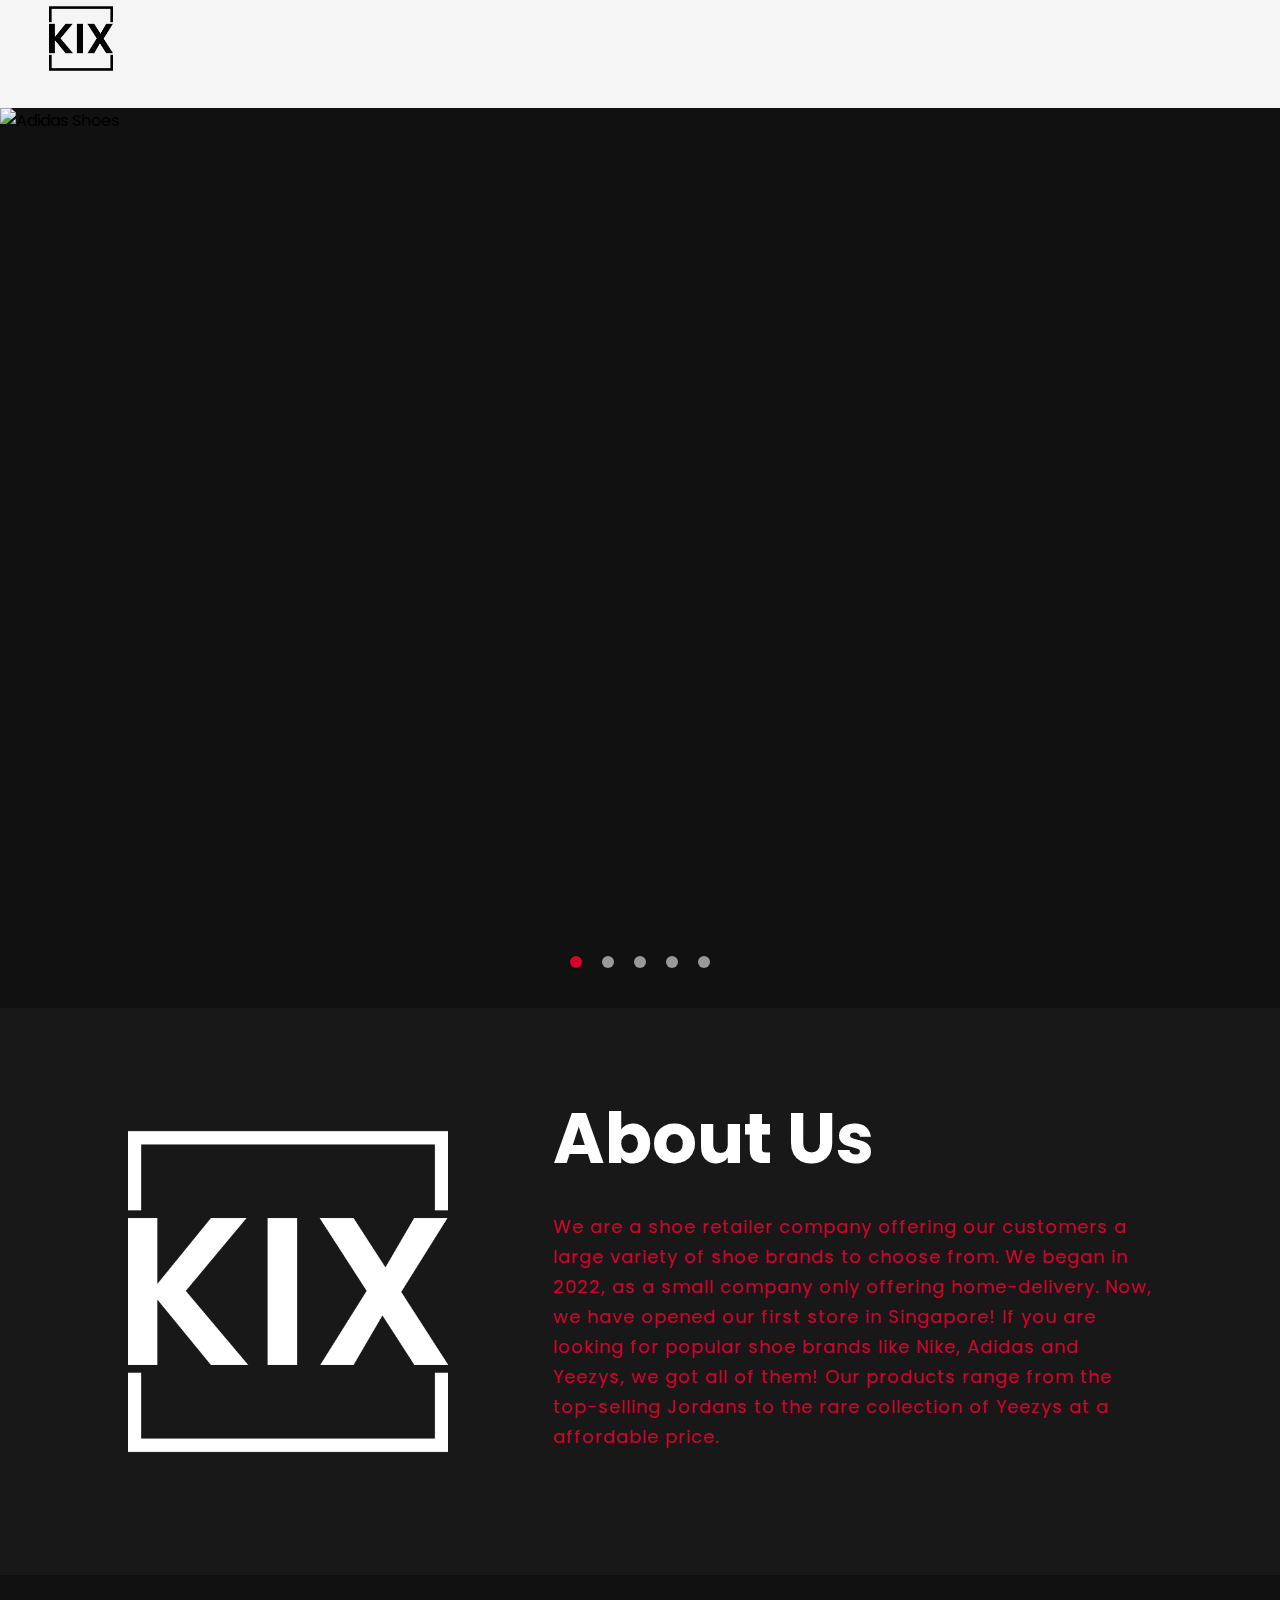
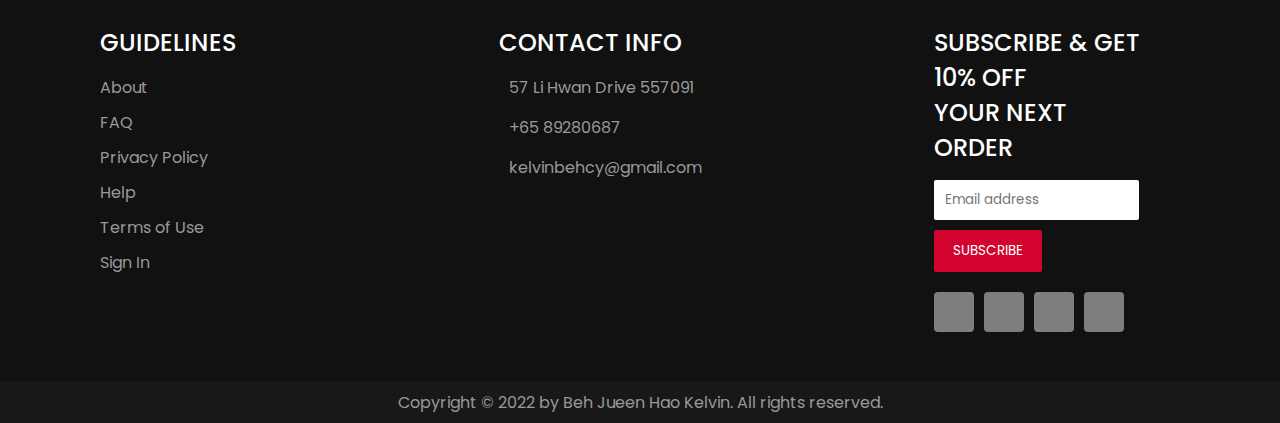
==== commit 4a1a81ca: "w3 validation" ====
--- a/index.html
+++ b/index.html
@@ -1,191 +1,245 @@
 <!DOCTYPE html>
 <html lang="en">
-
-<head>
-  <meta charset="UTF-8" />
-  <meta http-equiv="X-UA-Compatible" content="IE=edge" />
-  <meta name="viewport" content="width=device-width, initial-scale=1.0" />
-  <script src="https://kit.fontawesome.com/a63376e838.js" crossorigin="anonymous"></script>
-  <link rel="preconnect" href="https://fonts.googleapis.com" />
-  <link rel="preconnect" href="https://fonts.gstatic.com" crossorigin />
-  <link href="https://fonts.googleapis.com/css2?family=Poppins:wght@300;400;500;600;700;800;900&display=swap"
-    rel="stylesheet" />
-  <script type="text/javascript" src="../js_files/app.js" defer></script>
-  <script src="js_files/hidden-nav.js" defer></script>
-  <link rel="stylesheet" href="css_files/normalize.css" />
-  <link rel="stylesheet" href="css_files/styles.css" />
-  <title>Home</title>
-</head>
-<body>
-  <!-- Hidden navigation for smaller screen sizes-->
-  <div class="navigation-hidden">
-    <div class="toggle"></div>
+  <head>
+    <meta charset="UTF-8" />
+    <meta http-equiv="X-UA-Compatible" content="IE=edge" />
+    <meta name="viewport" content="width=device-width, initial-scale=1.0" />
+    <script
+      src="https://kit.fontawesome.com/a63376e838.js"
+      crossorigin="anonymous"
+    ></script>
+    <link rel="preconnect" href="https://fonts.googleapis.com" />
+    <link rel="preconnect" href="https://fonts.gstatic.com" crossorigin />
+    <link
+      href="https://fonts.googleapis.com/css2?family=Poppins:wght@300;400;500;600;700;800;900&display=swap"
+      rel="stylesheet"
+    />
+    <script src="js_files/app.js" defer></script>
+    <script src="js_files/hidden-nav.js" defer></script>
+    <link rel="stylesheet" href="css_files/normalize.css" />
+    <link rel="stylesheet" href="css_files/styles.css" />
+    <title>Home</title>
+  </head>
+  <body>
+    <!-- Hidden navigation for smaller screen sizes-->
+    <div class="navigation-hidden">
+      <div class="toggle"></div>
       <ul>
         <li>
           <a href="index.html">
-            <span class="icon"><i class="fa fa-home" aria-hidden="true"></i></span>
+            <span class="icon"
+              ><i class="fa fa-home" aria-hidden="true"></i
+            ></span>
             <span class="hidden-link">Home</span>
           </a>
         </li>
         <li>
           <a href="html_files/products.html" target="_blank">
-            <span class="icon"><i class="fa solid fa-shop" aria-hidden="true"></i></i>
+            <span class="icon"
+              ><i class="fa solid fa-shop" aria-hidden="true"></i>
             </span>
             <span class="hidden-link">Products</span>
           </a>
         </li>
         <li>
           <a href="html_files/guidelines.html" target="_blank">
-            <span class="icon"><i class="fa fa-commenting" aria-hidden="true"></i>
+            <span class="icon"
+              ><i class="fa fa-commenting" aria-hidden="true"></i>
             </span>
             <span class="hidden-link">Guidelines</span>
           </a>
         </li>
         <li>
           <a href="#linktofooter">
-            <span class="icon"><i class="fa solid fa-phone" aria-hidden="true"></i></i>
+            <span class="icon"
+              ><i class="fa solid fa-phone" aria-hidden="true"></i>
             </span>
             <span class="hidden-link">Contact</span>
           </a>
         </li>
         <li>
           <a href="html_files/login.html" target="_blank">
-            <span class="icon"><i class="fa solid fa-user" aria-hidden="true"></i></i>
+            <span class="icon"
+              ><i class="fa solid fa-user" aria-hidden="true"></i>
             </span>
             <span class="hidden-link">Login</span>
           </a>
         </li>
       </ul>
-  </div>
-  <!-- End of hidden navigation-->
-  <!-- Header -->
-  <header>
-    <div class="nav-container">
-      <a href="index.html"><img id="logo" src="../images_files/KIX Company Logo Black.png" alt="Logo" /></a>
-      <nav>
-        <ul class="navigation">
-          <li><a href="index.html">Home</a></li>
-          <li><a href="html_files/products.html" target="_blank">Products</a></li>
-          <li><a href="html_files/guidelines.html" target="_blank">Guidelines</a></li>
-          <li><a href="#linktofooter">Contact</a></li>
-          <li><a href="html_files/login.html" target="blank">Log In</a></li>
-        </ul>
-      </nav>
     </div>
-  </header>
-  <!-- End Header -->
-  <!-- Slide Show Start -->
-  <main>
-    <div class="image-sliders">
-      <div class="slides active">
-        <img src="images_files/Adidas Shoe.jpg" alt="Adidas Shoes" />
+    <!-- End of hidden navigation-->
+    <!-- Header -->
+    <header>
+      <div class="nav-container">
+        <a href="index.html"
+          ><img id="logo" src="images_files/logoblack.png" alt="Logo"
+        /></a>
+        <nav>
+          <ul class="navigation">
+            <li><a href="index.html">Home</a></li>
+            <li>
+              <a href="html_files/products.html" target="_blank">Products</a>
+            </li>
+            <li>
+              <a href="html_files/guidelines.html" target="_blank"
+                >Guidelines</a
+              >
+            </li>
+            <li><a href="#linktofooter">Contact</a></li>
+            <li><a href="html_files/login.html" target="blank">Log In</a></li>
+          </ul>
+        </nav>
       </div>
-      <div class="slides">
-        <img src="images_files/Nike Shoe.jpg" alt="Nike Shoes" />
+    </header>
+    <!-- End Header -->
+    <!-- Slide Show Start -->
+    <main>
+      <div class="image-sliders">
+        <div class="slides active">
+          <img src="images_files/adidasshoe.jpg" alt="Adidas Shoes" />
+        </div>
+        <div class="slides">
+          <img src="images_files/nikeshoe.jpg" alt="Nike Shoes" />
+        </div>
+        <div class="slides">
+          <img src="images_files/yeezyshoe.jpg" alt="Yeezy Shoes" />
+        </div>
+        <div class="slides">
+          <img src="images_files/nbshoe.jpg" alt="New Balance Shoes" />
+        </div>
+        <div class="slides">
+          <img src="images_files/pumashoe.jpg" alt="Puma Shoes" />
+        </div>
+        <div class="button-navigation">
+          <div class="buttons active"></div>
+          <div class="buttons"></div>
+          <div class="buttons"></div>
+          <div class="buttons"></div>
+          <div class="buttons"></div>
+        </div>
       </div>
-      <div class="slides">
-        <img src="images_files/Yeezy Shoe.jpg" alt="Yeezy Shoes" />
+    </main>
+    <!-- Slide Show End -->
+    <!-- About Us Start -->
+    <article id="about">
+      <section class="about">
+        <div class="about-container">
+          <img src="images_files/logowhite.png" alt="KIX logo white" />
+          <div class="about-text">
+            <h1>about us</h1>
+            <p>
+              We are a shoe retailer company offering our customers a large
+              variety of shoe brands to choose from. We began in 2022, as a
+              small company only offering home-delivery. Now, we have opened our
+              first store in Singapore! If you are looking for popular shoe
+              brands like Nike, Adidas and Yeezys, we got all of them! Our
+              products range from the top-selling Jordans to the rare collection
+              of Yeezys at a affordable price.
+            </p>
+          </div>
+        </div>
+      </section>
+    </article>
+    <!-- About Us End-->
+    <!-- Footer Start-->
+    <a id="linktofooter">
+      <section class="footerstart"></section>
+    </a>
+    <footer>
+      <div class="footer-container">
+        <div class="section quicklinks">
+          <h2>Guidelines</h2>
+          <ul>
+            <li><a href="index.html#about">About</a></li>
+            <li>
+              <a href="../html_files/guidelines.html#faq" target="_blank"
+                >FAQ</a
+              >
+            </li>
+            <li>
+              <a href="../html_files/guidelines.html#pp" target="_blank"
+                >Privacy Policy</a
+              >
+            </li>
+            <li>
+              <a href="../html_files/guidelines.html#help" target="_blank"
+                >Help</a
+              >
+            </li>
+            <li>
+              <a href="../html_files/guidelines.html#tou" target="_blank"
+                >Terms of Use</a
+              >
+            </li>
+            <li>
+              <a href="../html_files/login.html" target="_blank">Sign In</a>
+            </li>
+          </ul>
+        </div>
+        <div class="section contact">
+          <h2>Contact Info</h2>
+          <ul class="contactinfo">
+            <li>
+              <span><i class="fa-solid fa-location-dot"></i></span>
+              <span
+                ><a href="https://goo.gl/maps/MkbJbfi45PZEK6fr9" target="_blank"
+                  >57 Li Hwan Drive 557091</a
+                ></span
+              >
+            </li>
+            <li>
+              <span><i class="fa-solid fa-phone"></i></span>
+              <p><a href="tel:89280687">+65 89280687</a></p>
+            </li>
+            <li>
+              <span><i class="fa-solid fa-envelope"></i></span>
+              <p>
+                <a href="mailto:kelvinbehcy@gmail.com" target="_blank"
+                  >kelvinbehcy@gmail.com</a
+                >
+              </p>
+            </li>
+          </ul>
+        </div>
+        <div class="section subscribe">
+          <form action="#">
+            <h2>Subscribe & get 10% off <br />your next order</h2>
+            <input
+              name="email"
+              type="email"
+              placeholder="Email address"
+              required
+            />
+            <input type="submit" value="Subscribe" />
+          </form>
+          <ul class="socialmedia">
+            <li>
+              <a href="https://www.facebook.com/" target="_blank"
+                ><i class="fa-brands fa-facebook-f"></i
+              ></a>
+            </li>
+            <li>
+              <a href="https://twitter.com/home" target="_blank"
+                ><i class="fa-brands fa-twitter"></i
+              ></a>
+            </li>
+            <li>
+              <a href="https://www.instagram.com/" target="_blank"
+                ><i class="fa-brands fa-instagram"></i
+              ></a>
+            </li>
+            <li>
+              <a href="https://www.youtube.com/" target="_blank"
+                ><i class="fa-brands fa-youtube"></i
+              ></a>
+            </li>
+          </ul>
+        </div>
       </div>
-      <div class="slides">
-        <img src="images_files/New Balance Shoe.jpg" alt="New Balance Shoes" />
-      </div>
-      <div class="slides">
-        <img src="images_files/Puma Shoe.jpg" alt="Puma Shoes" />
-      </div>
-      <div class="button-navigation">
-        <div class="buttons active"></div>
-        <div class="buttons"></div>
-        <div class="buttons"></div>
-        <div class="buttons"></div>
-        <div class="buttons"></div>
-      </div>
+    </footer>
+    <div class="copyright">
+      <p>Copyright © 2022 by Beh Jueen Hao Kelvin. All rights reserved.</p>
     </div>
-  </main>
-  <!-- Slide Show End -->
-  <!-- About Us Start -->
-  <article id="about">
-    <section class="about">
-      <div class="about-container">
-        <img src="../images_files/KIX Company Logo White.png" alt="" />
-        <div class="about-text">
-          <h1>about us</h1>
-          <p>
-            We are a shoe retailer company offering our customers a large variety of shoe brands to choose from. We
-            began in 2022, as a small company only offering home-delivery. Now, we have opened our first store in
-            Singapore! If you
-            are looking for popular shoe brands like Nike, Adidas and Yeezys, we got all of them! Our products range
-            from the top-selling Jordans to the rare collection of Yeezys at a affordable price.
-          </p>
-        </div>
-      </div>
-    </section>
-  </article>
-  <!-- About Us End-->
-  <!-- Footer Start-->
-  <a id="linktofooter">
-    <section class="footerstart"></section>
-  </a>
-  <footer>
-    <div class="footer-container">
-      <div class="section quicklinks">
-        <h2>Guidelines</h2>
-        <ul>
-          <li><a href="index.html#about">About</a></li>
-          <li><a href="../html_files/guidelines.html#faq" target="_blank">FAQ</a></li>
-          <li><a href="../html_files/guidelines.html#pp" target="_blank">Privacy Policy</a></li>
-          <li><a href="../html_files/guidelines.html#help" target="_blank">Help</a></li>
-          <li><a href="../html_files/guidelines.html#tou" target="_blank">Terms of Use</a></li>
-          <li><a href="../html_files/login.html" target="_blank">Sign In</a></li>
-        </ul>
-      </div>
-      <div class="section contact">
-        <h2>Contact Info</h2>
-        <ul class="contactinfo">
-          <li>
-            <span><i class="fa-solid fa-location-dot"></i></span>
-            <span><a href="https://goo.gl/maps/MkbJbfi45PZEK6fr9" target="_blank">57 Li Hwan Drive 557091</a></span>
-          </li>
-          <li>
-            <span><i class="fa-solid fa-phone"></i></span>
-            <p><a href="tel:89280687">+65 89280687</a></p>
-          </li>
-          <li>
-            <span><i class="fa-solid fa-envelope"></i></span>
-            <p>
-              <a href="mailto:kelvinbehcy@gmail.com" target="_blank">kelvinbehcy@gmail.com</a>
-            </p>
-          </li>
-        </ul>
-      </div>
-      <div class="section subscribe">
-        <form action="">
-          <h2>Subscribe & get 10% off <br />your next order</h2>
-          <label for="email" class="hidden-label">Email</label>
-          <input name="email" type="email" placeholder="Email address" required />
-          <input type="submit" value="Subscribe" />
-        </form>
-        <ul class="socialmedia">
-          <li>
-            <a href="https://www.facebook.com/" target="_blank"><i class="fa-brands fa-facebook-f"></i></a>
-          </li>
-          <li>
-            <a href="https://twitter.com/home" target="_blank"><i class="fa-brands fa-twitter"></i></a>
-          </li>
-          <li>
-            <a href="https://www.instagram.com/" target="_blank"><i class="fa-brands fa-instagram"></i></a>
-          </li>
-          <li>
-            <a href="https://www.youtube.com/" target="_blank"><i class="fa-brands fa-youtube"></i></a>
-          </li>
-        </ul>
-      </div>
-    </div>
-  </footer>
-  </section>
-  <div class="copyright">
-    <p>Copyright © 2022 by Beh Jueen Hao Kelvin. All rights reserved.</p>
-  </div>
-  <!-- Footer End-->
-</body>
-
-</html>+    <!-- Footer End-->
+  </body>
+</html>
--- a/css_files/styles.css
+++ b/css_files/styles.css
@@ -94,7 +94,7 @@
   position: relative;
   top: 6px;
   left: 30px;
-  animation-duration: 0.5s ease;
+  animation-duration: 0.5s;
   animation-name: animate-fade;
   animation-delay: 0.5s;
   animation-fill-mode: backwards;
@@ -121,7 +121,6 @@
   list-style-image: none;
   margin: 0 25px;
   transition: 0.5ms;
-  float: left;
   margin-top: 23px;
 }
 .navigation li a {
@@ -165,6 +164,7 @@
 }
 /* Making my nav header End*/
 /* Dropdown menu hidden Start*/
+
 .navigation-hidden {
   display: none;
   position: absolute;
@@ -278,7 +278,7 @@
 /* Image slider for main content (Home page) Start */
 .image-sliders {
   position: relative;
-  width: 100%;
+  max-width: 100%;
   height: 100vh;
   background: #111;
 }
@@ -321,9 +321,12 @@
   box-shadow: 0 0 3px rgba(0, 0, 0, 0.9);
 }
 @media (max-width: 1024px) {
-  .image-sliders {
+  .image-sliders .slides img {
+    display: grid;
+    height: 100%;
     max-width: 100%;
-    max-height: auto;
+    max-height: 100vh;
+    margin: auto;
   }
 }
 /* Image slider for main content (Home page) End */
@@ -332,6 +335,7 @@
   width: 100%;
   padding: 78px 0px;
   background-color: #181818;
+  overflow: hidden;
 }
 .about img {
   height: auto;
@@ -339,6 +343,7 @@
 }
 .about-text {
   width: 600px;
+  overflow: hidden;
 }
 .about-container {
   width: 1130px;
@@ -379,6 +384,7 @@
   .about img {
     width: 150px;
   }
+
   .about-text h1 {
     font-size: 60px;
   }
@@ -434,13 +440,6 @@
 }
 footer .footer-container .section.subscribe {
   width: 20%;
-}
-.hidden-label {
-  position: absolute;
-  height: 0;
-  width: 0;
-  overflow: hidden;
-  visibility: hidden;
 }
 .subscribe input[type="email"] {
   width: 95%;
@@ -512,10 +511,6 @@
 }
 .socialmedia li a .fa-brands.fa-instagram {
   font-weight: bolder;
-}
-.quicklinks {
-  position: relative;
-  width: 25;
 }
 .quicklinks ul li {
   list-style: none;
@@ -930,6 +925,47 @@
   text-decoration: none;
   transition: 0.5s ease;
 }
+@media (max-width: 815px) {
+  .products-container .shoe-card {
+    width: 250px;
+    height: 330px;
+  }
+}
+@media (max-width: 716px) {
+  .products-container .shoe-card {
+    width: 220px;
+    height: 300px;
+  }
+  .products-container .shoe-card .shoe-img h2 {
+    font-weight: 500;
+    font-size: 20px;
+  }
+  .products-container .shoe-card .shoe-info .size span {
+    width: 25px;
+    height: 24px;
+  }
+  .products-container .shoe-card .shoe-info .size h3 {
+    font-size: 14px;
+  }
+  .products-container .shoe-card .shoe-info a {
+    padding: 10px 30px;
+  }
+}
+@media (max-width: 656px) {
+  .products-container .shoe-card {
+    width: 200px;
+    height: 280px;
+  }
+  .products-container .shoe-card .shoe-img h2 {
+    font-size: 18px;
+  }
+}
+@media (max-width: 616px) {
+  .products-container .shoe-card {
+    width: 220px;
+    height: 260px;
+  }
+}
 /* Shoe Showcase (Products Page) End*/
 /* Guidelines (Guidelines Page) Start*/
 main .guidelines-container {
@@ -963,3 +999,66 @@
   }
 }
 /* Guidelines (Guidelines Page) End*/
+/* Shopping Cart (Products Page) Start*/
+/* Shopping Cart (Products Page) End*/
+.cart {
+  position: absolute;
+  top: 100px;
+  right: 40px;
+  width: 50px;
+  height: 50px;
+  color: #d2042d;
+  background: #fff;
+  display: flex;
+  align-items: center;
+  justify-content: center;
+  border-radius: 5px;
+  cursor: pointer;
+}
+.cart i {
+  font-size: 25px;
+  color: #d2042d;
+}
+.cart:before {
+  content: attr(data-totalitems);
+  font-size: 12px;
+  font-weight: 600;
+  position: absolute;
+  top: -12px;
+  right: -12px;
+  background: #d2042d;
+  line-height: 24px;
+  padding: 0 5px;
+  height: 24px;
+  min-width: 24px;
+  color: white;
+  text-align: center;
+  border-radius: 24px;
+}
+.cart.shake {
+  animation: shakeCart 0.4s ease-in-out forwards;
+}
+@keyframes xAxis {
+  100% {
+    transform: translateX(calc(50vw - 105px));
+  }
+}
+@keyframes yAxis {
+  100% {
+    transform: translateY(calc(-50vh + 75px));
+  }
+}
+@keyframes shakeCart {
+  25% {
+    transform: translateX(6px);
+  }
+  50% {
+    transform: translateX(-4px);
+  }
+  75% {
+    transform: translateX(2px);
+  }
+  100% {
+    transform: translateX(0);
+  }
+}
